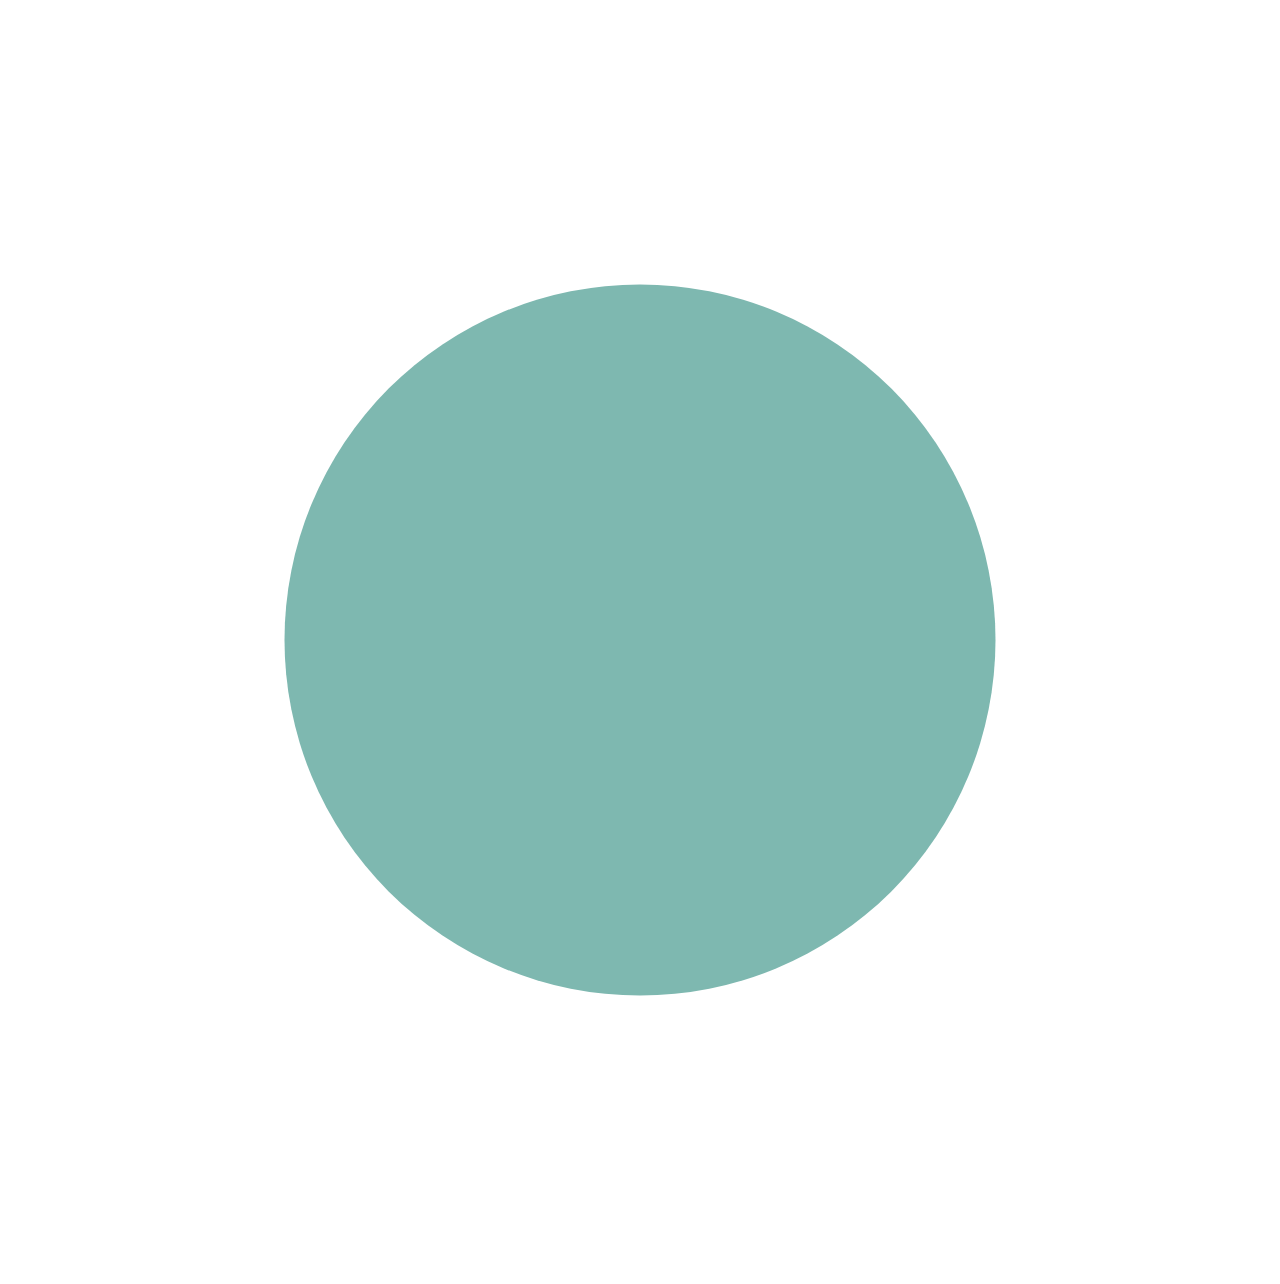
==== index.html @ 56f78a4d "Update title from 'arc studio' to 'Tessel'" ====
<!doctype html>
<html lang="en">
  <head>
    <meta charset="UTF-8" />
    <link rel="icon" type="image/svg+xml" href="./favicon.svg" />
    <meta name="viewport" content="width=device-width, initial-scale=1.0" />
    <title>Tessel — Architecture, Interior, Landscape, Planning</title>
    <link rel="preconnect" href="https://fonts.googleapis.com" />
    <link rel="preconnect" href="https://fonts.gstatic.com" crossorigin />
    <link
      href="https://fonts.googleapis.com/css2?family=Cormorant+Garamond:ital,wght@1,500;1,600&family=Montserrat:wght@400;500;600;700&family=PT+Sans+Narrow:wght@400;700&display=swap"
      rel="stylesheet"
    />
    <script type="module" crossorigin src="./assets/index-C9ArcSlice.js"></script>
    <link rel="stylesheet" crossorigin href="./assets/index-C9ArcSlice.css">
    <link rel="stylesheet" href="./assets/project-stack.css?v=interleave-560">
  </head>
  <body>
    <div id="root"></div>
    <div class="arc-cursor" hidden>
      <svg viewBox="0 0 32 32" aria-hidden="true" focusable="false">
        <circle cx="16" cy="16" r="9" fill="#7EB8B0" stroke="none"></circle>
      </svg>
    </div>
    <script>
      (function () {
        var fine = window.matchMedia("(hover: hover) and (pointer: fine)");
        if (!fine.matches) return;
        var el = document.querySelector(".arc-cursor");
        if (!el) return;
        document.documentElement.classList.add("has-custom-cursor");
        el.hidden = false;
        var tabSel = "nav a, nav button, .site-nav__link, .site-nav__dot, .site-header__links a, .site-header__links button, .site-header__meta-link, .site-header__about, [role='tab'], [role='tablist'] a, [role='tablist'] button";
        function isTab(node) {
          while (node && node !== document.body) {
            if (node.nodeType === 1 && node.matches(tabSel)) return true;
            node = node.parentElement;
          }
          return false;
        }
        window.addEventListener("pointermove", function (e) {
          var tab = isTab(e.target);
          el.classList.toggle("is-tab", tab);
          el.style.transform = "translate(" + e.clientX + "px, " + e.clientY + "px) scale(" + (tab ? "1.7" : "1") + ")";
        }, { passive: true });
        fine.addEventListener("change", function (e) {
          if (!e.matches) {
            document.documentElement.classList.remove("has-custom-cursor");
            el.hidden = true;
          }
        });
      })();
    </script>
  </body>
</html>
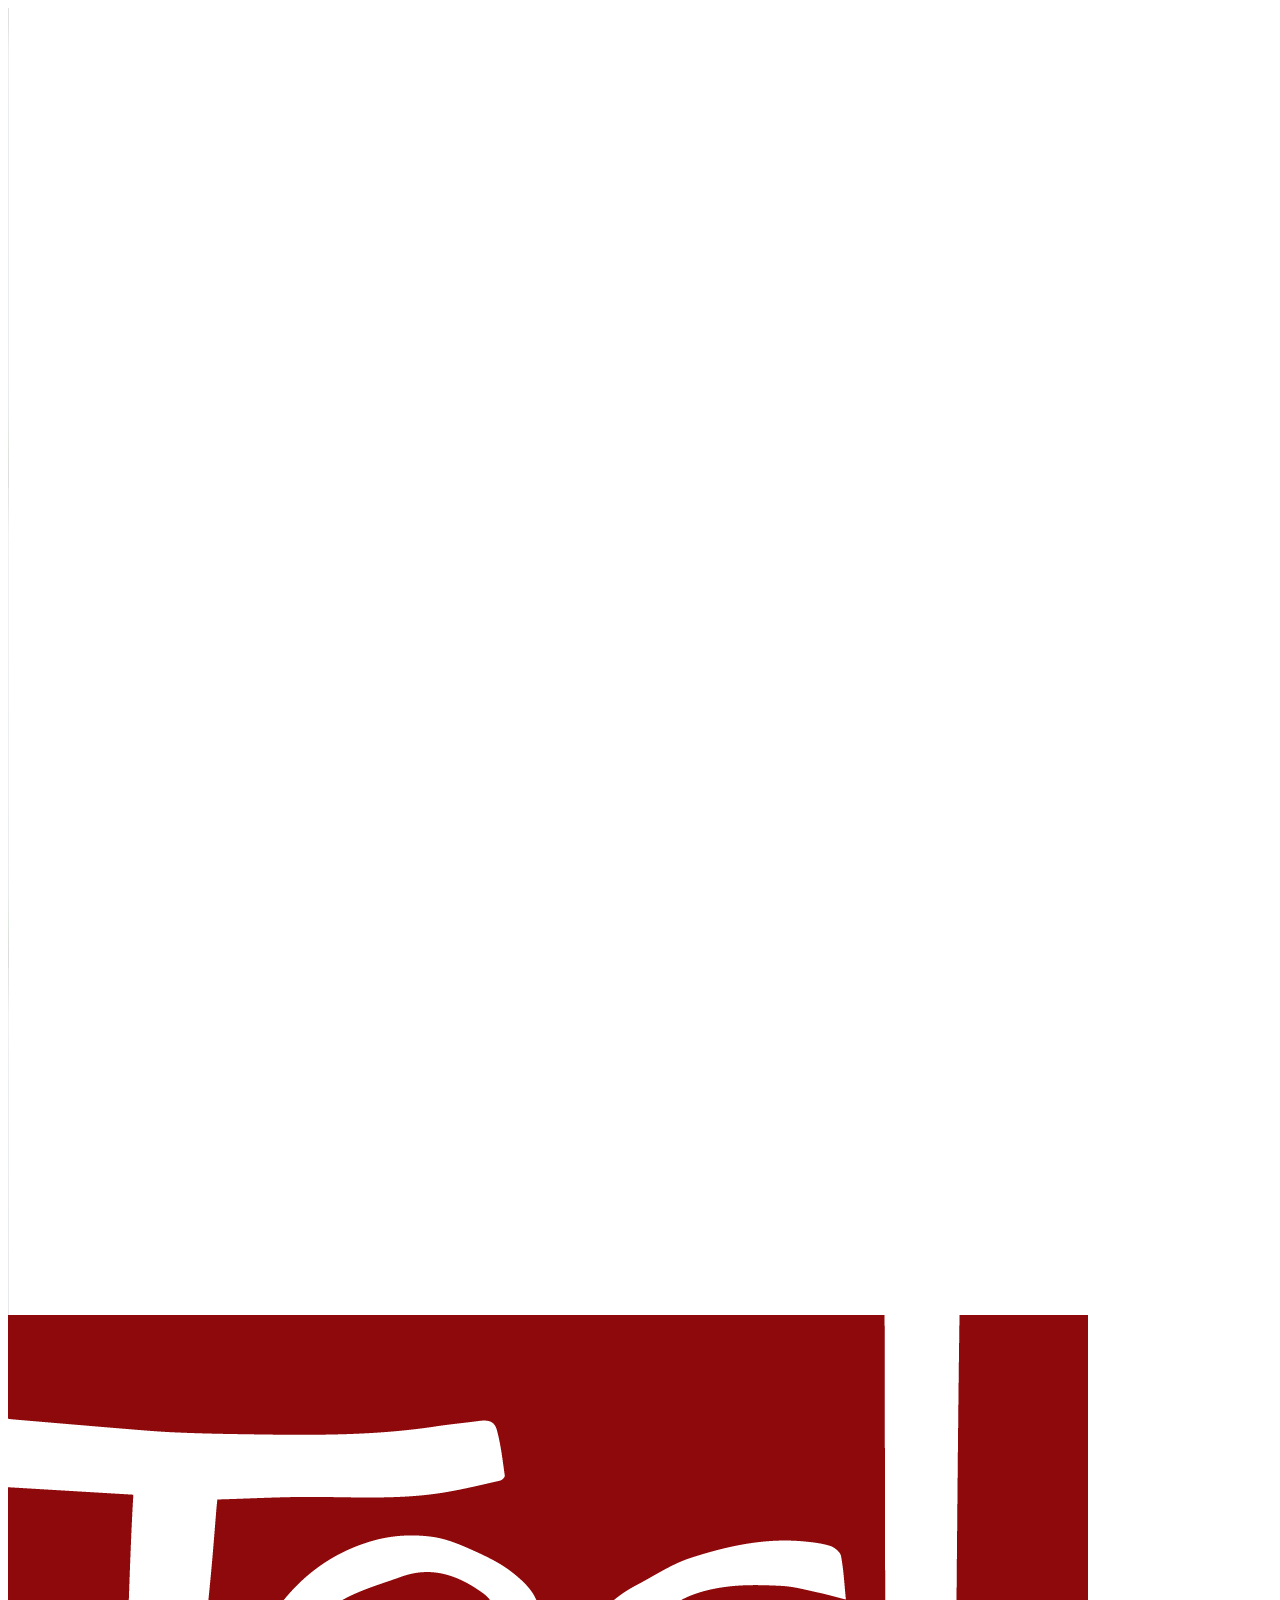
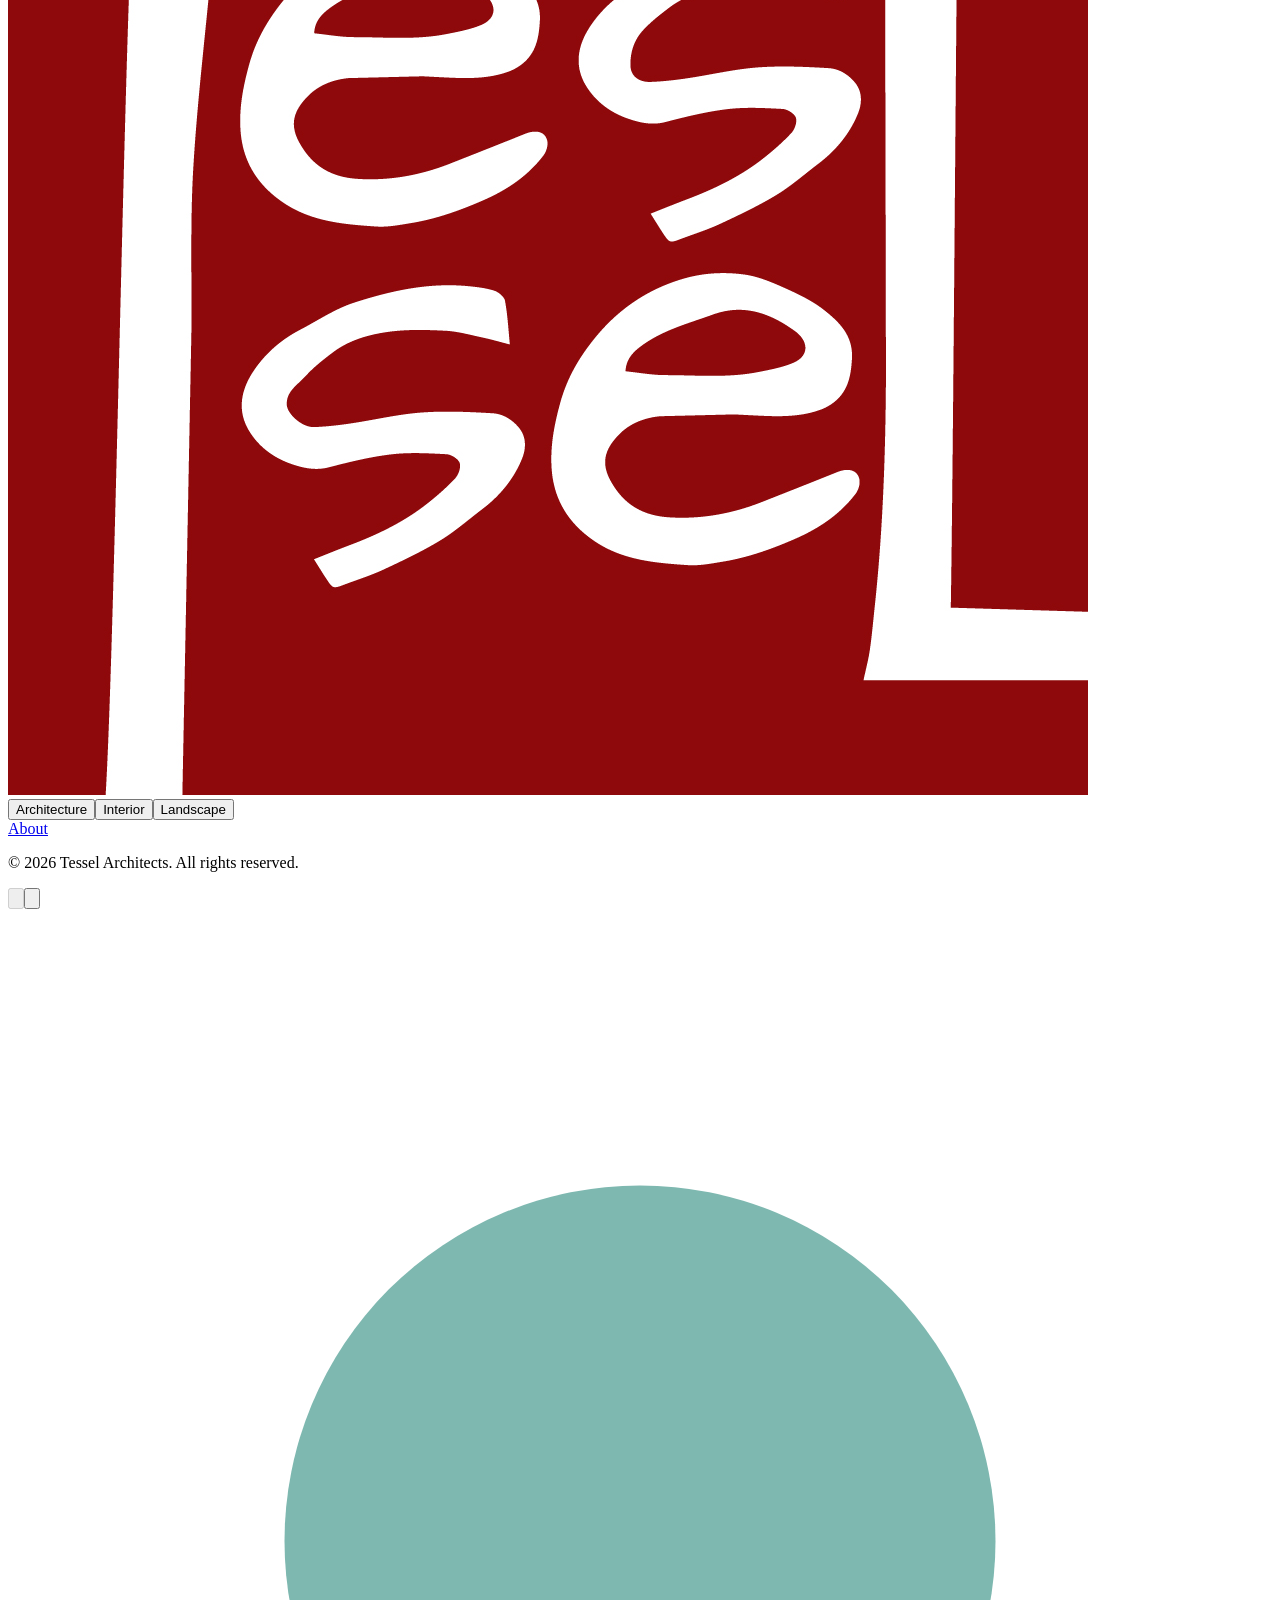
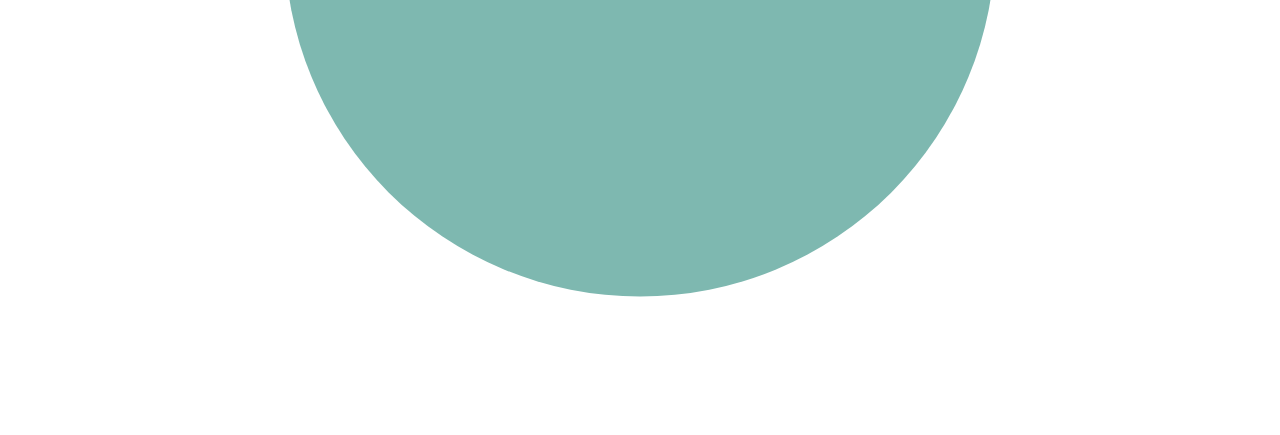
==== commit 60a9e54b: "Switch the site brand to Tessel Architects and use the new logo. Co-authored-by: Cursor <cursoragent" ====
--- a/index.html
+++ b/index.html
@@ -4,7 +4,7 @@
     <meta charset="UTF-8" />
     <link rel="icon" type="image/svg+xml" href="./favicon.svg" />
     <meta name="viewport" content="width=device-width, initial-scale=1.0" />
-    <title>Tessel — Architecture, Interior, Landscape, Planning</title>
+    <title>Tessel Architects</title>
     <link rel="preconnect" href="https://fonts.googleapis.com" />
     <link rel="preconnect" href="https://fonts.gstatic.com" crossorigin />
     <link
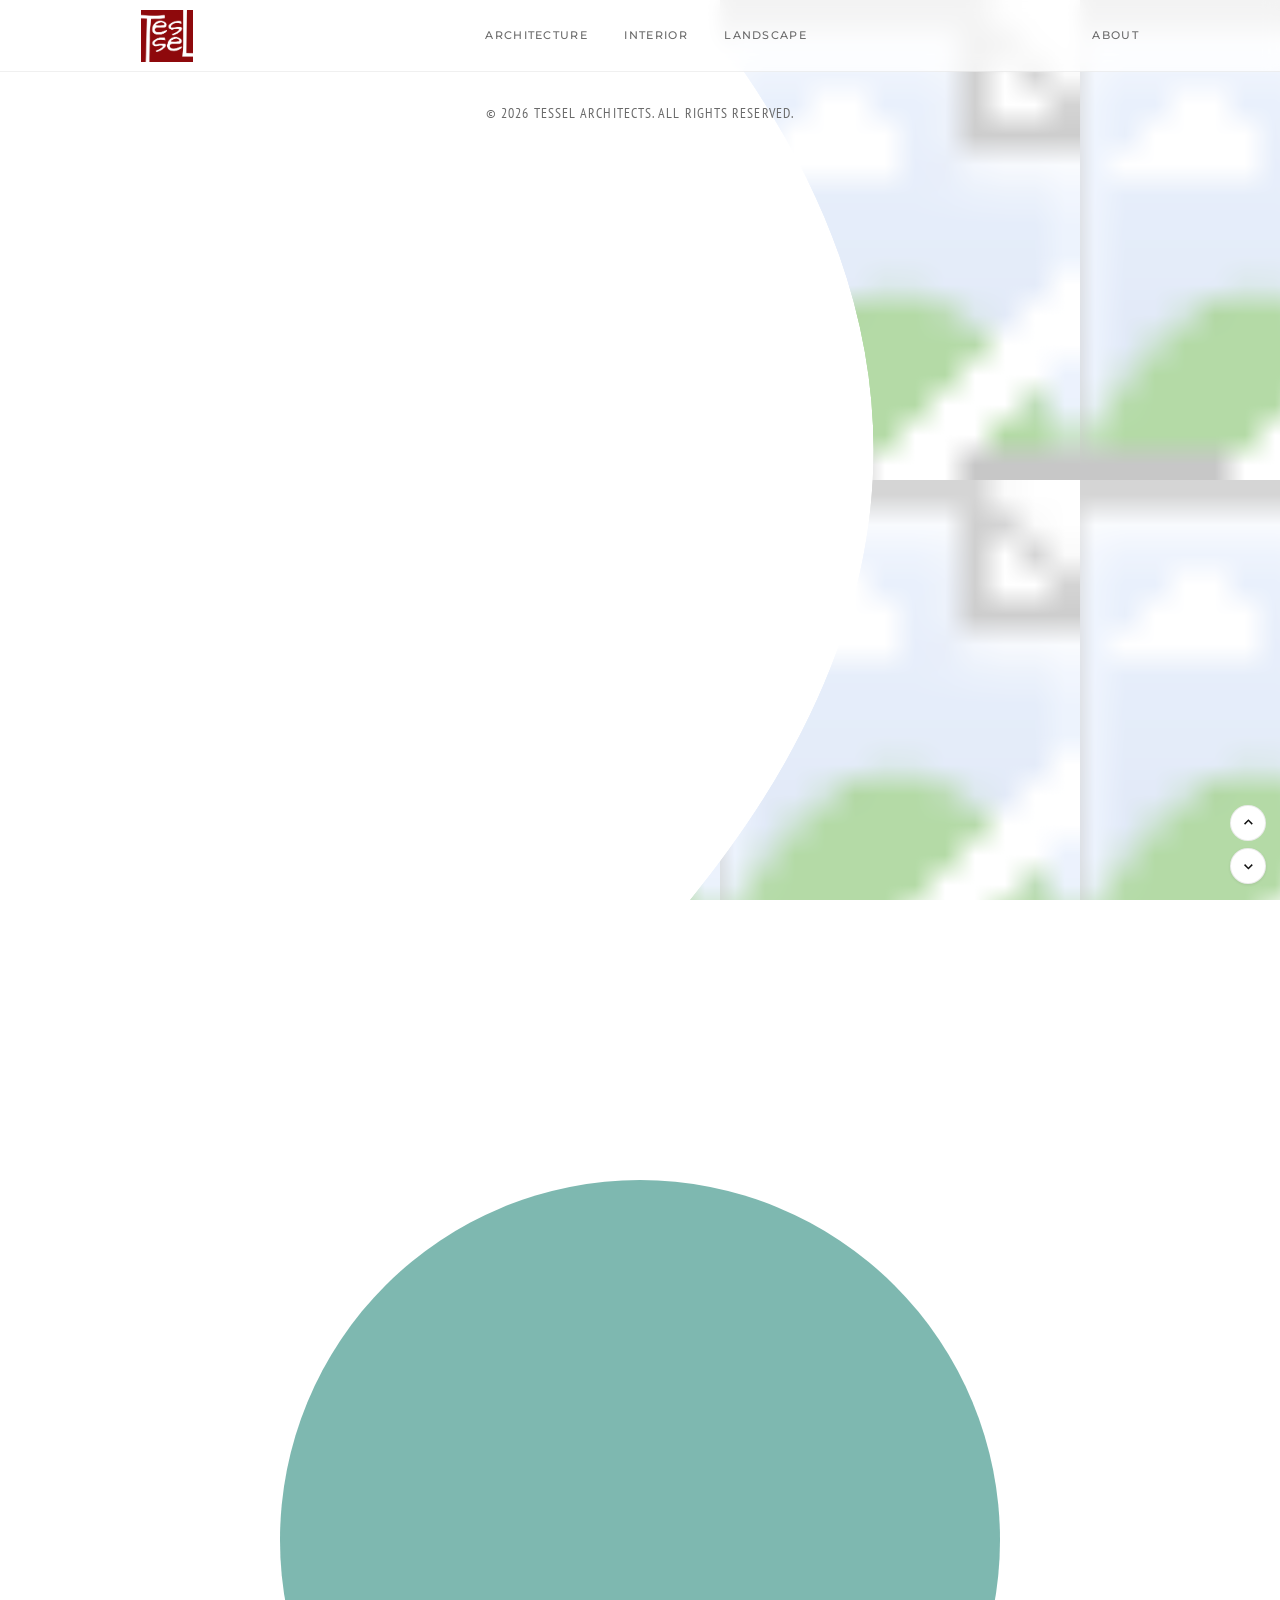
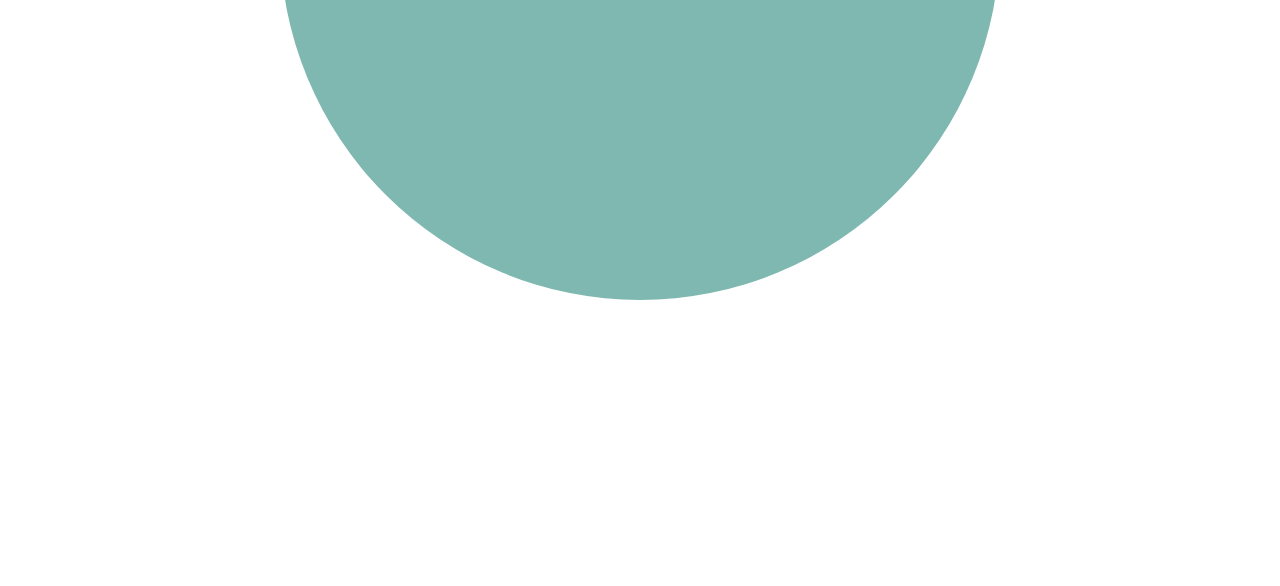
==== commit ed842dae: "Show the Tessel logo on the about page and bypass the cached site files. Co-authored-by: Cursor <cur" ====
--- a/index.html
+++ b/index.html
@@ -11,8 +11,8 @@
       href="https://fonts.googleapis.com/css2?family=Cormorant+Garamond:ital,wght@1,500;1,600&family=Montserrat:wght@400;500;600;700&family=PT+Sans+Narrow:wght@400;700&display=swap"
       rel="stylesheet"
     />
-    <script type="module" crossorigin src="./assets/index-C9ArcSlice.js"></script>
-    <link rel="stylesheet" crossorigin href="./assets/index-C9ArcSlice.css">
+    <script type="module" crossorigin src="./assets/index-C9ArcSlice.js?v=tessel-2"></script>
+    <link rel="stylesheet" crossorigin href="./assets/index-C9ArcSlice.css?v=tessel-2">
     <link rel="stylesheet" href="./assets/project-stack.css?v=interleave-560">
   </head>
   <body>
--- a/assets/index-C9ArcSlice.css
+++ b/assets/index-C9ArcSlice.css
@@ -0,0 +1 @@
+:root{--color-bg:#fafaf8;--color-surface:#fff;--color-ink:#121212;--color-muted:#6a6a6a;--color-line:#dddede;--color-accent:#1f3d32;--font-heading:"Montserrat", sans-serif;--font-body:"PT Sans Narrow", sans-serif;--header-h:72px;--ease-out:cubic-bezier(.22, 1, .36, 1);--page-pad:clamp(1.25rem, 4vw, 3.5rem);--layout-max:1100px;--image-w:340px;--image-h:255px;--image-radius:6px}*,:before,:after{box-sizing:border-box}html{scroll-behavior:smooth}body{min-height:100vh;color:var(--color-ink);font-family:var(--font-body);-webkit-font-smoothing:antialiased;-moz-osx-font-smoothing:grayscale;background-color:#fff;background-image:none;margin:0;font-size:1.05rem;line-height:1.45}#root{min-height:100vh}img{max-width:100%;display:block}a{color:inherit;text-decoration:none}button{font:inherit;color:inherit;cursor:pointer;background:0 0;border:none;padding:0}h1,h2,h3,h4{font-family:var(--font-heading);margin:0;font-weight:600}.visually-hidden{clip:rect(0, 0, 0, 0);white-space:nowrap;border:0;width:1px;height:1px;margin:-1px;padding:0;position:absolute;overflow:hidden}::selection{background:var(--color-accent);color:#fff}.site-header{z-index:40;height:var(--header-h);-webkit-backdrop-filter:blur(8px);backdrop-filter:blur(8px);background:#ffffffb8;border-bottom:1px solid #0000000f;position:sticky;top:0}.site-header__inner{height:100%;padding:0 var(--page-pad);max-width:var(--layout-max);justify-content:center;align-items:center;margin:0 auto;display:flex;position:relative}.site-brand{left:var(--page-pad);z-index:1;align-items:center;display:inline-flex;position:absolute}.site-brand__logo{object-fit:contain;width:auto;height:clamp(40px,5.5vw,52px);display:block}.site-nav{width:100%;max-width:calc(var(--image-w) + 10rem);flex-wrap:wrap;justify-content:center;align-items:center;gap:.35rem 1.5rem;display:flex}.site-nav__link,.site-header__about{font-family:var(--font-heading);letter-spacing:.12em;text-transform:uppercase;color:var(--color-muted);cursor:pointer;background:0 0;border:none;align-items:center;gap:.4rem;padding:0;font-size:.68rem;font-weight:500;transition:color .25s;display:inline-flex;position:relative}.site-nav__link:hover,.site-header__meta-link:hover,.site-nav__link.is-active,.site-header__meta-link.is-active{color:var(--color-ink)}.site-nav__dot{background:0 0;border-radius:1px;width:6px;height:6px;transition:background .25s}.site-nav__link.is-active .site-nav__dot{background:var(--color-ink)}.site-header__links{right:var(--page-pad);z-index:1;align-items:center;gap:1.1rem;display:flex;position:absolute}.site-header__meta-link{font-family:var(--font-heading);letter-spacing:.12em;text-transform:uppercase;color:var(--color-muted);font-size:.68rem;font-weight:500;transition:color .25s}@media (width<=720px){.site-header{height:auto;min-height:var(--header-h)}.site-header__inner{flex-direction:column;align-items:flex-start;gap:.75rem;padding-top:1rem;padding-bottom:.85rem}.site-brand{position:static}.site-header__links{top:1.35rem;right:var(--page-pad);position:absolute}.site-nav{-webkit-overflow-scrolling:touch;scrollbar-width:none;justify-content:center;align-self:center;gap:.5rem 1rem;max-width:none;overflow-x:auto}.site-nav::-webkit-scrollbar{display:none}.site-nav__link{white-space:nowrap}}.intro-splash{--grid-size:26px;z-index:100;color:var(--color-ink);transition:opacity .75s var(--ease-out), visibility .75s;background-color:#fff;background-image:none;place-items:center;display:grid;position:fixed;inset:0;overflow:hidden}.intro-splash--exit{opacity:0;visibility:hidden;pointer-events:none}.intro-splash__canvas{z-index:1;pointer-events:none;width:100%;height:100%;position:absolute;inset:0}.intro-splash__arc-path{stroke-dasharray:980;stroke-dashoffset:980px;animation:arc-draw 1.35s var(--ease-out) forwards}.intro-splash__brand{z-index:2;flex-direction:column;align-items:center;display:flex;position:relative}.intro-splash__logo{object-fit:contain;opacity:0;width:clamp(160px,28vw,260px);height:auto;transform:translate(8px)scale(.96)}.intro-splash--logo .intro-splash__logo,.intro-splash--exit .intro-splash__logo{animation:logo-in .7s var(--ease-out) forwards}@keyframes arc-draw{to{stroke-dashoffset:0}}@keyframes logo-in{to{opacity:1;transform:translate(0)scale(1)}}@media (prefers-reduced-motion:reduce){.intro-splash{display:none}}.scroll-arc{z-index:0;pointer-events:none;width:100%;position:absolute;top:0;left:0;overflow:hidden}.scroll-arc__canvas{width:100%;height:100%;display:block}.scroll-arrows{right:max(.85rem, env(safe-area-inset-right,0px));bottom:max(1rem, env(safe-area-inset-bottom,0px));z-index:50;pointer-events:none;flex-direction:column;gap:.45rem;display:flex;position:fixed}.scroll-arrows__btn{pointer-events:auto;width:2.25rem;height:2.25rem;color:var(--color-ink);transition:opacity .2s ease, transform .2s var(--ease-out), box-shadow .2s ease;background:#fff;border:1px solid #00000014;border-radius:50%;justify-content:center;align-items:center;display:inline-flex;box-shadow:0 1px 3px #00000014}.scroll-arrows__btn:hover:not(:disabled){transform:translateY(-1px);box-shadow:0 2px 6px #0000001f}.scroll-arrows__btn:active:not(:disabled){transform:translateY(0)}.scroll-arrows__btn:focus-visible{outline:2px solid var(--color-accent);outline-offset:3px}.scroll-arrows__btn:disabled{opacity:.28;cursor:default;box-shadow:none}.scroll-arrows__icon{width:1.05rem;height:1.05rem;display:block}@media (width<=720px){.scroll-arrows{right:max(.65rem, env(safe-area-inset-right,0px));bottom:max(.85rem, env(safe-area-inset-bottom,0px))}.scroll-arrows__btn{width:2.1rem;height:2.1rem}}@media (prefers-reduced-motion:reduce){.scroll-arrows__btn{transition:none}.scroll-arrows__btn:hover:not(:disabled),.scroll-arrows__btn:active:not(:disabled){transform:none}}.site-footer{z-index:1;padding:2rem var(--page-pad) 2.5rem;text-align:center;position:relative}.site-footer__copy{font-family:var(--font-body);letter-spacing:.08em;text-transform:uppercase;color:var(--color-muted);margin:0;font-size:.85rem}.about-page{max-width:var(--layout-max);padding:clamp(2.5rem, 8vw, 5rem) var(--page-pad) clamp(4rem, 10vw, 7rem);text-align:center;background:0 0;margin:0 auto}.about-page__logo{width:min(220px,46vw);height:auto;margin:0 auto 1.75rem;display:block}.about-page__eyebrow{font-family:var(--font-body);letter-spacing:.12em;text-transform:uppercase;color:var(--color-muted);margin:0 0 .5rem;font-size:.85rem}.about-page__title{letter-spacing:-.02em;margin:0 0 clamp(1.5rem,4vw,2.25rem);font-size:clamp(1.75rem,4vw,2.5rem);font-weight:600}.about-page__body{flex-direction:column;gap:1.15rem;max-width:34rem;margin:0 auto;display:flex}.about-page__body p{font-family:var(--font-body);letter-spacing:.02em;color:var(--color-ink);margin:0;font-size:clamp(1.05rem,2vw,1.2rem);line-height:1.55}.socials-list{flex-direction:column;align-items:center;gap:1rem;margin:0;padding:0;list-style:none;display:flex}.socials-list--icons{flex-direction:row;justify-content:center;gap:1.5rem}.socials-list__icon-link{width:3rem;height:3rem;color:var(--color-ink);place-items:center;transition:color .2s,transform .2s;display:grid}.socials-list__icon-link svg{width:1.65rem;height:1.65rem}.socials-list__icon-link:hover{color:var(--color-muted);transform:translateY(-2px)}.socials-list__link{font-family:var(--font-heading);letter-spacing:.1em;text-transform:uppercase;color:var(--color-ink);font-size:clamp(1.05rem,2.2vw,1.25rem);font-weight:500;transition:color .2s}.socials-list__link:hover{color:var(--color-muted)}.project-row{z-index:0;opacity:0;color:inherit;cursor:pointer;transition:opacity .7s var(--ease-out), transform .7s var(--ease-out);transition-delay:var(--reveal-delay,0s);justify-content:center;padding:0;text-decoration:none;display:flex;position:relative;transform:translateY(24px)}.project-row:focus-visible{outline:2px solid var(--color-accent);outline-offset:4px}.project-row.is-visible{opacity:1;transform:translateY(0)}.project-row__media-wrap{transform-origin:50%;will-change:transform;transition:transform .5s var(--ease-out), opacity .45s var(--ease-out);justify-content:center;display:flex}.project-row__media{width:var(--image-w);height:var(--image-h);border-radius:var(--image-radius);background:#ececec;flex-shrink:0;position:relative;overflow:hidden}.project-row__media img{object-position:var(--img-position,center center);width:100%;height:100%;transform:scale(var(--img-zoom,1));transition:transform .9s var(--ease-out)}.project-row__media--cover img{object-fit:cover}.project-row__media--contain img{object-fit:contain;background:#f3f3f3}.project-row__meta{z-index:1;text-align:left;transition:opacity .45s var(--ease-out), transform .45s var(--ease-out);transform-origin:0 100%;background:linear-gradient(#0000 0%,#0c0c0c38 45%,#0c0c0c8c 100%);padding:1.35rem .9rem .85rem;position:absolute;bottom:0;left:0;right:0}.project-row__title{letter-spacing:-.01em;color:#fff;margin:0 0 .25rem;font-size:clamp(1rem,1.6vw,1.15rem);font-weight:600;line-height:1.25}.project-row__subtitle{font-family:var(--font-body);letter-spacing:.08em;text-transform:uppercase;color:#ffffffd1;margin:0;font-size:.85rem}.project-row:hover .project-row__media--cover img{transform:scale(calc(var(--img-zoom,1) * 1.04))}.project-list.has-spotlight .project-row.is-dimmed{z-index:1}.project-list.has-spotlight .project-row.is-dimmed .project-row__media-wrap{opacity:.78;transform:scale(.9)}.project-list.has-spotlight .project-row.is-dimmed .project-row__meta{opacity:.85}.project-list.has-spotlight .project-row.is-spotlight{z-index:3}.project-list.has-spotlight .project-row.is-spotlight .project-row__media-wrap{opacity:1;transform:scale(1.14)}@media (width<=720px){.project-row__media{width:min(var(--image-w), 100%);aspect-ratio:4/3;height:auto}.project-list.has-spotlight .project-row.is-spotlight .project-row__media-wrap{transform:scale(1.08)}.project-list.has-spotlight .project-row.is-dimmed .project-row__media-wrap{transform:scale(.94)}}@media (prefers-reduced-motion:reduce){.project-row__media-wrap,.project-row__meta{transition:none}.project-list.has-spotlight .project-row.is-dimmed .project-row__media-wrap,.project-list.has-spotlight .project-row.is-spotlight .project-row__media-wrap{opacity:1;transform:none}}.project-list{--project-gap:clamp(2.75rem, 5.5vw, 4rem);max-width:var(--layout-max);padding:clamp(2.5rem, 6vw, 4rem) var(--page-pad) clamp(4rem, 10vw, 7rem);gap:var(--project-gap);flex-direction:column;margin:0 auto;display:flex}.project-list.has-spotlight{--project-gap:clamp(3.25rem, 6.5vw, 4.75rem)}.project-section{scroll-margin-top:calc(var(--header-h) + .75rem);animation:list-in .55s var(--ease-out) both;padding:0}.project-section__stack{gap:var(--project-gap);flex-direction:column;display:flex;overflow:visible}.project-list__empty{text-align:center;font-family:var(--font-body);letter-spacing:.08em;text-transform:uppercase;color:var(--color-muted);margin:1.5rem 0 2.5rem;font-size:1.05rem}@keyframes list-in{0%{opacity:0;transform:translateY(12px)}to{opacity:1;transform:translateY(0)}}.image-carousel{width:min(100%,920px);margin:0 auto;position:relative}.image-carousel__viewport{border-radius:var(--image-radius);aspect-ratio:16/10;background:#ececec;overflow:hidden}.image-carousel__track{will-change:transform;height:100%;transition:transform .95s cubic-bezier(.33,1,.32,1);display:flex}.image-carousel__slide{flex:0 0 100%;width:100%;height:100%;overflow:hidden}.image-carousel__slide img{-webkit-user-select:none;user-select:none;width:100%;height:100%;display:block}.image-carousel__slide--cover img{object-fit:cover}.image-carousel__slide--contain img{object-fit:contain;background:#f3f3f3}.image-carousel__nav{z-index:2;width:2.25rem;height:2.25rem;color:var(--color-ink);cursor:pointer;background:#ffffffeb;border:1px solid #00000014;border-radius:50%;place-items:center;font-size:1.35rem;line-height:1;transition:background .2s,transform .2s;display:grid;position:absolute;top:50%;transform:translateY(-50%);box-shadow:0 4px 14px #00000014}.image-carousel__nav:hover{background:#fff}.image-carousel__nav:focus-visible{outline:2px solid var(--color-accent);outline-offset:2px}.image-carousel__nav--prev{left:.65rem}.image-carousel__nav--next{right:.65rem}.image-carousel__dots{justify-content:center;gap:.4rem;margin-top:.9rem;display:flex}.image-carousel__dot{cursor:pointer;background:#00000038;border:none;border-radius:50%;width:7px;height:7px;padding:0;transition:background .2s,transform .2s}.image-carousel__dot.is-active{background:var(--color-ink);transform:scale(1.15)}.image-carousel__dot:focus-visible{outline:2px solid var(--color-accent);outline-offset:2px}@media (prefers-reduced-motion:reduce){.image-carousel__track{transition:none}}.project-page{max-width:var(--layout-max);padding:clamp(1.5rem, 4vw, 2.5rem) var(--page-pad) clamp(4rem, 10vw, 7rem);background:0 0;margin:0 auto}.project-page__back{font-family:var(--font-body);letter-spacing:.06em;text-transform:uppercase;color:var(--color-muted);margin-bottom:1.75rem;font-size:.95rem;transition:color .2s;display:inline-block}.project-page__back:hover{color:var(--color-ink)}.project-page__category{font-family:var(--font-body);letter-spacing:.12em;text-transform:uppercase;color:var(--color-muted);text-align:center;margin:0 0 .5rem;font-size:.85rem}.project-page__title{letter-spacing:-.02em;text-align:center;margin:0 0 .35rem;font-size:clamp(1.75rem,4vw,2.5rem);font-weight:600}.project-page__subtitle{font-family:var(--font-body);letter-spacing:.08em;text-transform:uppercase;color:var(--color-muted);text-align:center;margin:0 0 clamp(1.5rem,4vw,2.5rem);font-size:1rem}.project-page__lede{max-width:40rem;font-family:var(--font-body);letter-spacing:.02em;color:var(--color-ink);text-align:center;margin:0 auto clamp(1.5rem,4vw,2.5rem);font-size:clamp(1.05rem,2vw,1.2rem);line-height:1.5}.project-page__body{flex-direction:column;gap:clamp(2rem,5vw,2.75rem);max-width:42rem;margin:clamp(2.5rem,6vw,3.75rem) auto 0;display:flex}.project-page__section-title{font-family:var(--font-body);letter-spacing:.14em;text-transform:uppercase;color:var(--color-muted);margin:0 0 .85rem;font-size:.8rem;font-weight:500}.project-page__prose{font-family:var(--font-body);letter-spacing:.015em;color:var(--color-ink);margin:0;font-size:clamp(1.02rem,1.8vw,1.12rem);line-height:1.65}.project-page__prose+.project-page__prose{margin-top:1rem}.project-page__facts{grid-template-columns:repeat(2,minmax(0,1fr));gap:1rem 1.5rem;margin:0;display:grid}.project-page__facts dt{font-family:var(--font-body);letter-spacing:.12em;text-transform:uppercase;color:var(--color-muted);margin:0 0 .2rem;font-size:.75rem}.project-page__facts dd{font-family:var(--font-heading);letter-spacing:.01em;margin:0;font-size:1rem;font-weight:500}.project-page__highlights{flex-direction:column;gap:.9rem;margin:0;padding:0;list-style:none;display:flex}.project-page__highlights li{font-family:var(--font-body);letter-spacing:.015em;padding-left:1.1rem;font-size:clamp(1.02rem,1.8vw,1.12rem);line-height:1.55;position:relative}.project-page__highlights li:before{content:"";background:var(--color-ink);border-radius:1px;width:5px;height:5px;position:absolute;top:.55em;left:0}.project-page__media{border-radius:var(--image-radius);aspect-ratio:16/10;background:#ececec;width:min(100%,920px);margin:0 auto;overflow:hidden}.project-page__media img{object-position:var(--img-position,center center);width:100%;height:100%;transform:scale(var(--img-zoom,1))}.project-page__media--cover img{object-fit:cover}.project-page__media--contain img{object-fit:contain;background:#f3f3f3}.project-page__variants-row{grid-template-columns:repeat(4,1fr);align-items:stretch;gap:clamp(.65rem,1.8vw,1.1rem);display:grid}.project-page__variant-card{border-radius:var(--image-radius);color:inherit;transition:transform .35s var(--ease-out);background:#ececec;text-decoration:none;display:block;position:relative;overflow:hidden}.project-page__variant-card:hover{transform:translateY(-3px)}.project-page__variant-card:focus-visible{outline:2px solid var(--color-accent);outline-offset:3px}.project-page__variant-media{aspect-ratio:4/5;overflow:hidden}.project-page__variant-media img{object-fit:cover;width:100%;height:100%;transition:transform .7s var(--ease-out)}.project-page__variant-card:hover .project-page__variant-media img{transform:scale(1.04)}.project-page__variant-meta{background:linear-gradient(#0000 0%,#0c0c0c2e 40%,#0c0c0c8c 100%);padding:1.25rem .75rem .75rem;position:absolute;bottom:0;left:0;right:0}.project-page__variant-label{font-family:var(--font-heading);letter-spacing:.04em;color:#fff;font-size:clamp(.78rem,1.4vw,.92rem);font-weight:600}@media (width<=900px){.project-page__variants-row{grid-template-columns:repeat(2,1fr)}}@media (width<=720px){.project-page__facts{grid-template-columns:1fr}.project-page__variants-row{grid-template-columns:1fr;gap:1rem}.project-page__variant-media{aspect-ratio:16/10}}.app{min-height:100vh;position:relative}.app.is-intro{height:100vh;overflow:hidden}.app__content{z-index:1;opacity:0;transition:opacity .7s var(--ease-out) 50ms, transform .7s var(--ease-out) 50ms;background:0 0;position:relative;transform:translateY(12px)}.app.is-ready .app__content{opacity:1;transform:translateY(0)}@media (prefers-reduced-motion:reduce){.app.is-intro{height:auto;overflow:visible}.app__content{opacity:1;transition:none;transform:none}}
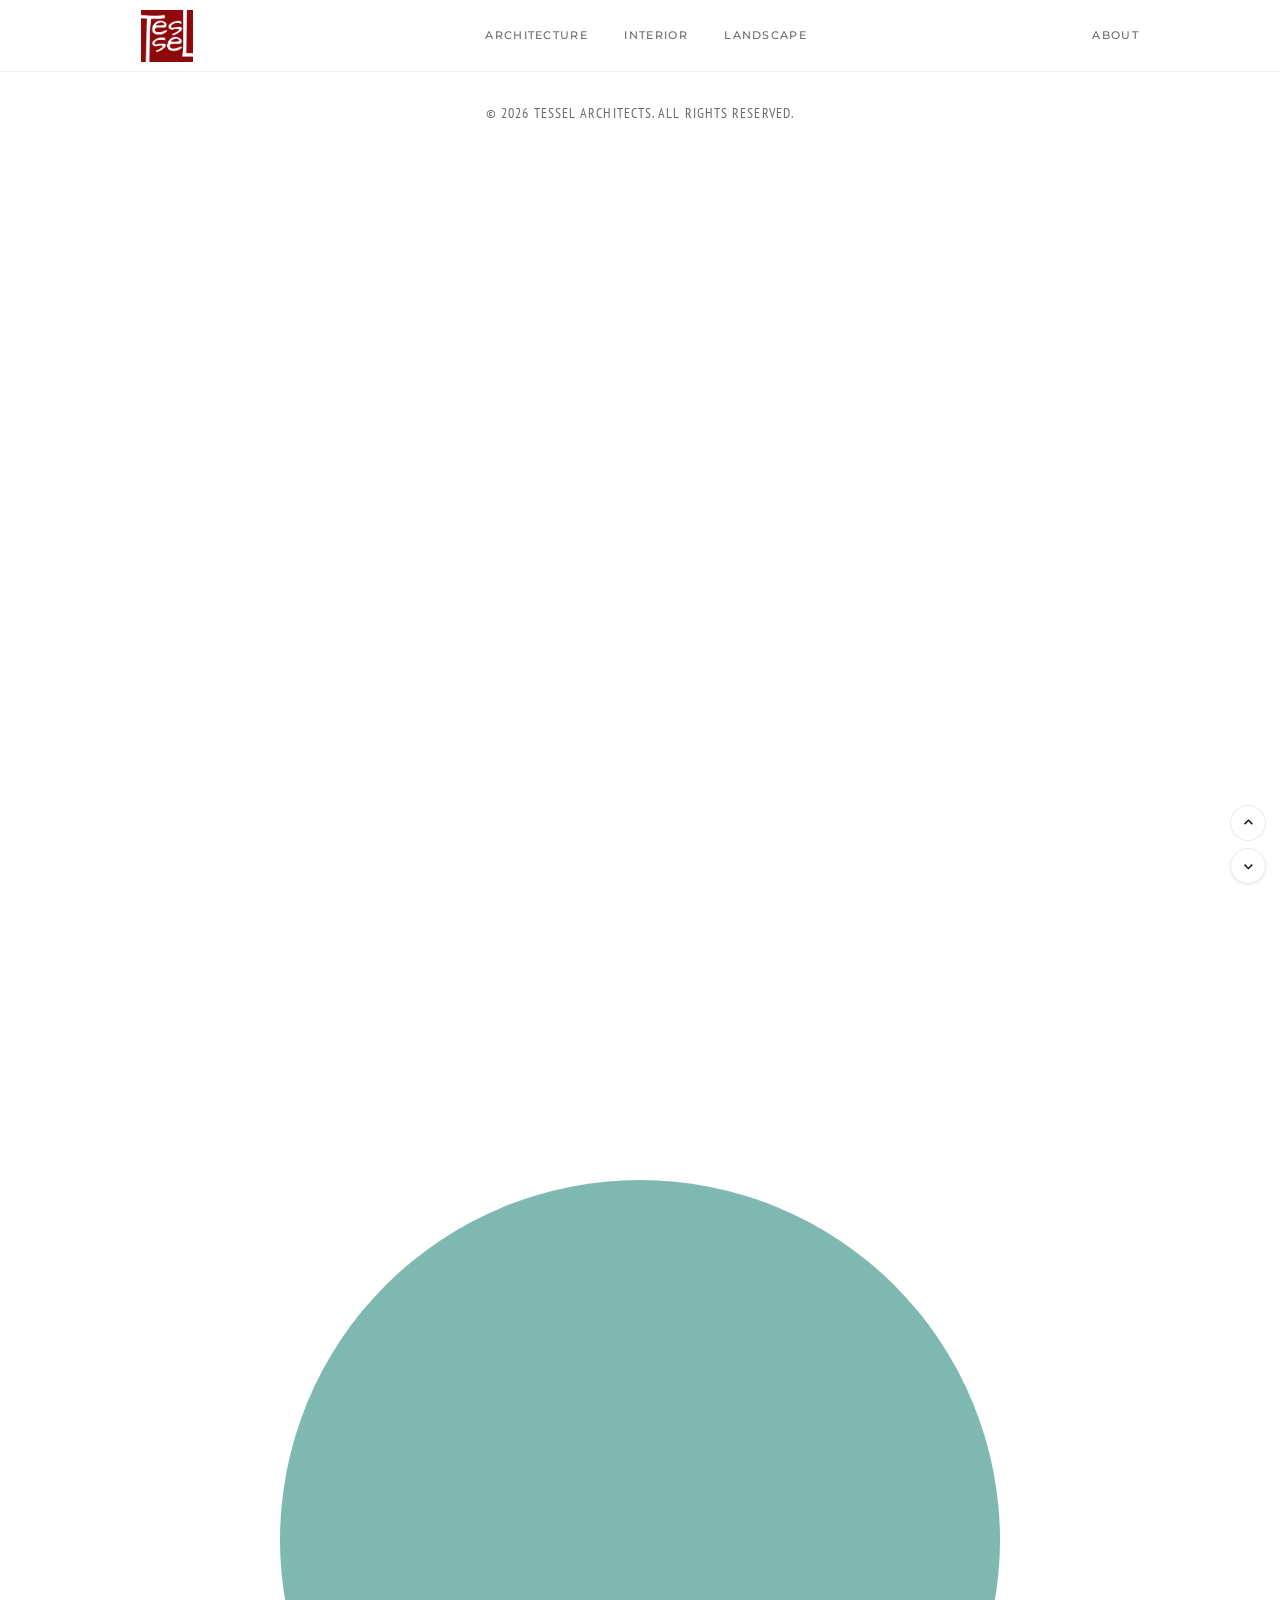
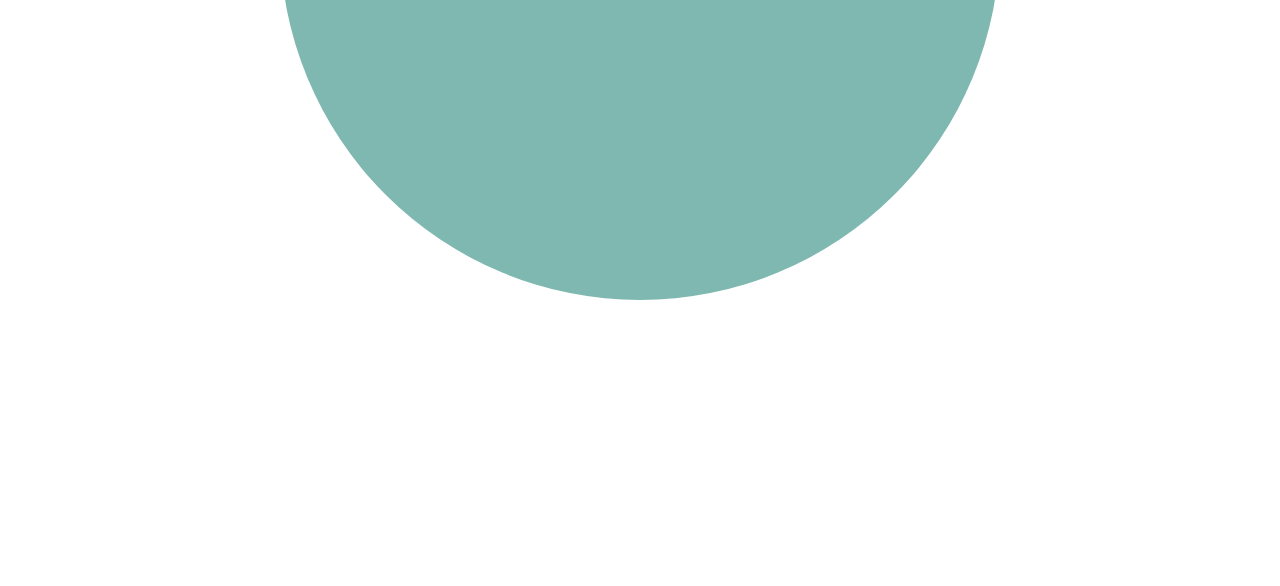
==== commit 15020acd: "Use a plain white background and remove the large logo from the about page. Co-authored-by: Cursor <" ====
--- a/index.html
+++ b/index.html
@@ -11,8 +11,8 @@
       href="https://fonts.googleapis.com/css2?family=Cormorant+Garamond:ital,wght@1,500;1,600&family=Montserrat:wght@400;500;600;700&family=PT+Sans+Narrow:wght@400;700&display=swap"
       rel="stylesheet"
     />
-    <script type="module" crossorigin src="./assets/index-C9ArcSlice.js?v=tessel-2"></script>
-    <link rel="stylesheet" crossorigin href="./assets/index-C9ArcSlice.css?v=tessel-2">
+    <script type="module" crossorigin src="./assets/index-C9ArcSlice.js?v=tessel-5"></script>
+    <link rel="stylesheet" crossorigin href="./assets/index-C9ArcSlice.css?v=tessel-5">
     <link rel="stylesheet" href="./assets/project-stack.css?v=interleave-560">
   </head>
   <body>
--- a/assets/index-C9ArcSlice.css
+++ b/assets/index-C9ArcSlice.css
@@ -1 +1 @@
-:root{--color-bg:#fafaf8;--color-surface:#fff;--color-ink:#121212;--color-muted:#6a6a6a;--color-line:#dddede;--color-accent:#1f3d32;--font-heading:"Montserrat", sans-serif;--font-body:"PT Sans Narrow", sans-serif;--header-h:72px;--ease-out:cubic-bezier(.22, 1, .36, 1);--page-pad:clamp(1.25rem, 4vw, 3.5rem);--layout-max:1100px;--image-w:340px;--image-h:255px;--image-radius:6px}*,:before,:after{box-sizing:border-box}html{scroll-behavior:smooth}body{min-height:100vh;color:var(--color-ink);font-family:var(--font-body);-webkit-font-smoothing:antialiased;-moz-osx-font-smoothing:grayscale;background-color:#fff;background-image:none;margin:0;font-size:1.05rem;line-height:1.45}#root{min-height:100vh}img{max-width:100%;display:block}a{color:inherit;text-decoration:none}button{font:inherit;color:inherit;cursor:pointer;background:0 0;border:none;padding:0}h1,h2,h3,h4{font-family:var(--font-heading);margin:0;font-weight:600}.visually-hidden{clip:rect(0, 0, 0, 0);white-space:nowrap;border:0;width:1px;height:1px;margin:-1px;padding:0;position:absolute;overflow:hidden}::selection{background:var(--color-accent);color:#fff}.site-header{z-index:40;height:var(--header-h);-webkit-backdrop-filter:blur(8px);backdrop-filter:blur(8px);background:#ffffffb8;border-bottom:1px solid #0000000f;position:sticky;top:0}.site-header__inner{height:100%;padding:0 var(--page-pad);max-width:var(--layout-max);justify-content:center;align-items:center;margin:0 auto;display:flex;position:relative}.site-brand{left:var(--page-pad);z-index:1;align-items:center;display:inline-flex;position:absolute}.site-brand__logo{object-fit:contain;width:auto;height:clamp(40px,5.5vw,52px);display:block}.site-nav{width:100%;max-width:calc(var(--image-w) + 10rem);flex-wrap:wrap;justify-content:center;align-items:center;gap:.35rem 1.5rem;display:flex}.site-nav__link,.site-header__about{font-family:var(--font-heading);letter-spacing:.12em;text-transform:uppercase;color:var(--color-muted);cursor:pointer;background:0 0;border:none;align-items:center;gap:.4rem;padding:0;font-size:.68rem;font-weight:500;transition:color .25s;display:inline-flex;position:relative}.site-nav__link:hover,.site-header__meta-link:hover,.site-nav__link.is-active,.site-header__meta-link.is-active{color:var(--color-ink)}.site-nav__dot{background:0 0;border-radius:1px;width:6px;height:6px;transition:background .25s}.site-nav__link.is-active .site-nav__dot{background:var(--color-ink)}.site-header__links{right:var(--page-pad);z-index:1;align-items:center;gap:1.1rem;display:flex;position:absolute}.site-header__meta-link{font-family:var(--font-heading);letter-spacing:.12em;text-transform:uppercase;color:var(--color-muted);font-size:.68rem;font-weight:500;transition:color .25s}@media (width<=720px){.site-header{height:auto;min-height:var(--header-h)}.site-header__inner{flex-direction:column;align-items:flex-start;gap:.75rem;padding-top:1rem;padding-bottom:.85rem}.site-brand{position:static}.site-header__links{top:1.35rem;right:var(--page-pad);position:absolute}.site-nav{-webkit-overflow-scrolling:touch;scrollbar-width:none;justify-content:center;align-self:center;gap:.5rem 1rem;max-width:none;overflow-x:auto}.site-nav::-webkit-scrollbar{display:none}.site-nav__link{white-space:nowrap}}.intro-splash{--grid-size:26px;z-index:100;color:var(--color-ink);transition:opacity .75s var(--ease-out), visibility .75s;background-color:#fff;background-image:none;place-items:center;display:grid;position:fixed;inset:0;overflow:hidden}.intro-splash--exit{opacity:0;visibility:hidden;pointer-events:none}.intro-splash__canvas{z-index:1;pointer-events:none;width:100%;height:100%;position:absolute;inset:0}.intro-splash__arc-path{stroke-dasharray:980;stroke-dashoffset:980px;animation:arc-draw 1.35s var(--ease-out) forwards}.intro-splash__brand{z-index:2;flex-direction:column;align-items:center;display:flex;position:relative}.intro-splash__logo{object-fit:contain;opacity:0;width:clamp(160px,28vw,260px);height:auto;transform:translate(8px)scale(.96)}.intro-splash--logo .intro-splash__logo,.intro-splash--exit .intro-splash__logo{animation:logo-in .7s var(--ease-out) forwards}@keyframes arc-draw{to{stroke-dashoffset:0}}@keyframes logo-in{to{opacity:1;transform:translate(0)scale(1)}}@media (prefers-reduced-motion:reduce){.intro-splash{display:none}}.scroll-arc{z-index:0;pointer-events:none;width:100%;position:absolute;top:0;left:0;overflow:hidden}.scroll-arc__canvas{width:100%;height:100%;display:block}.scroll-arrows{right:max(.85rem, env(safe-area-inset-right,0px));bottom:max(1rem, env(safe-area-inset-bottom,0px));z-index:50;pointer-events:none;flex-direction:column;gap:.45rem;display:flex;position:fixed}.scroll-arrows__btn{pointer-events:auto;width:2.25rem;height:2.25rem;color:var(--color-ink);transition:opacity .2s ease, transform .2s var(--ease-out), box-shadow .2s ease;background:#fff;border:1px solid #00000014;border-radius:50%;justify-content:center;align-items:center;display:inline-flex;box-shadow:0 1px 3px #00000014}.scroll-arrows__btn:hover:not(:disabled){transform:translateY(-1px);box-shadow:0 2px 6px #0000001f}.scroll-arrows__btn:active:not(:disabled){transform:translateY(0)}.scroll-arrows__btn:focus-visible{outline:2px solid var(--color-accent);outline-offset:3px}.scroll-arrows__btn:disabled{opacity:.28;cursor:default;box-shadow:none}.scroll-arrows__icon{width:1.05rem;height:1.05rem;display:block}@media (width<=720px){.scroll-arrows{right:max(.65rem, env(safe-area-inset-right,0px));bottom:max(.85rem, env(safe-area-inset-bottom,0px))}.scroll-arrows__btn{width:2.1rem;height:2.1rem}}@media (prefers-reduced-motion:reduce){.scroll-arrows__btn{transition:none}.scroll-arrows__btn:hover:not(:disabled),.scroll-arrows__btn:active:not(:disabled){transform:none}}.site-footer{z-index:1;padding:2rem var(--page-pad) 2.5rem;text-align:center;position:relative}.site-footer__copy{font-family:var(--font-body);letter-spacing:.08em;text-transform:uppercase;color:var(--color-muted);margin:0;font-size:.85rem}.about-page{max-width:var(--layout-max);padding:clamp(2.5rem, 8vw, 5rem) var(--page-pad) clamp(4rem, 10vw, 7rem);text-align:center;background:0 0;margin:0 auto}.about-page__logo{width:min(220px,46vw);height:auto;margin:0 auto 1.75rem;display:block}.about-page__eyebrow{font-family:var(--font-body);letter-spacing:.12em;text-transform:uppercase;color:var(--color-muted);margin:0 0 .5rem;font-size:.85rem}.about-page__title{letter-spacing:-.02em;margin:0 0 clamp(1.5rem,4vw,2.25rem);font-size:clamp(1.75rem,4vw,2.5rem);font-weight:600}.about-page__body{flex-direction:column;gap:1.15rem;max-width:34rem;margin:0 auto;display:flex}.about-page__body p{font-family:var(--font-body);letter-spacing:.02em;color:var(--color-ink);margin:0;font-size:clamp(1.05rem,2vw,1.2rem);line-height:1.55}.socials-list{flex-direction:column;align-items:center;gap:1rem;margin:0;padding:0;list-style:none;display:flex}.socials-list--icons{flex-direction:row;justify-content:center;gap:1.5rem}.socials-list__icon-link{width:3rem;height:3rem;color:var(--color-ink);place-items:center;transition:color .2s,transform .2s;display:grid}.socials-list__icon-link svg{width:1.65rem;height:1.65rem}.socials-list__icon-link:hover{color:var(--color-muted);transform:translateY(-2px)}.socials-list__link{font-family:var(--font-heading);letter-spacing:.1em;text-transform:uppercase;color:var(--color-ink);font-size:clamp(1.05rem,2.2vw,1.25rem);font-weight:500;transition:color .2s}.socials-list__link:hover{color:var(--color-muted)}.project-row{z-index:0;opacity:0;color:inherit;cursor:pointer;transition:opacity .7s var(--ease-out), transform .7s var(--ease-out);transition-delay:var(--reveal-delay,0s);justify-content:center;padding:0;text-decoration:none;display:flex;position:relative;transform:translateY(24px)}.project-row:focus-visible{outline:2px solid var(--color-accent);outline-offset:4px}.project-row.is-visible{opacity:1;transform:translateY(0)}.project-row__media-wrap{transform-origin:50%;will-change:transform;transition:transform .5s var(--ease-out), opacity .45s var(--ease-out);justify-content:center;display:flex}.project-row__media{width:var(--image-w);height:var(--image-h);border-radius:var(--image-radius);background:#ececec;flex-shrink:0;position:relative;overflow:hidden}.project-row__media img{object-position:var(--img-position,center center);width:100%;height:100%;transform:scale(var(--img-zoom,1));transition:transform .9s var(--ease-out)}.project-row__media--cover img{object-fit:cover}.project-row__media--contain img{object-fit:contain;background:#f3f3f3}.project-row__meta{z-index:1;text-align:left;transition:opacity .45s var(--ease-out), transform .45s var(--ease-out);transform-origin:0 100%;background:linear-gradient(#0000 0%,#0c0c0c38 45%,#0c0c0c8c 100%);padding:1.35rem .9rem .85rem;position:absolute;bottom:0;left:0;right:0}.project-row__title{letter-spacing:-.01em;color:#fff;margin:0 0 .25rem;font-size:clamp(1rem,1.6vw,1.15rem);font-weight:600;line-height:1.25}.project-row__subtitle{font-family:var(--font-body);letter-spacing:.08em;text-transform:uppercase;color:#ffffffd1;margin:0;font-size:.85rem}.project-row:hover .project-row__media--cover img{transform:scale(calc(var(--img-zoom,1) * 1.04))}.project-list.has-spotlight .project-row.is-dimmed{z-index:1}.project-list.has-spotlight .project-row.is-dimmed .project-row__media-wrap{opacity:.78;transform:scale(.9)}.project-list.has-spotlight .project-row.is-dimmed .project-row__meta{opacity:.85}.project-list.has-spotlight .project-row.is-spotlight{z-index:3}.project-list.has-spotlight .project-row.is-spotlight .project-row__media-wrap{opacity:1;transform:scale(1.14)}@media (width<=720px){.project-row__media{width:min(var(--image-w), 100%);aspect-ratio:4/3;height:auto}.project-list.has-spotlight .project-row.is-spotlight .project-row__media-wrap{transform:scale(1.08)}.project-list.has-spotlight .project-row.is-dimmed .project-row__media-wrap{transform:scale(.94)}}@media (prefers-reduced-motion:reduce){.project-row__media-wrap,.project-row__meta{transition:none}.project-list.has-spotlight .project-row.is-dimmed .project-row__media-wrap,.project-list.has-spotlight .project-row.is-spotlight .project-row__media-wrap{opacity:1;transform:none}}.project-list{--project-gap:clamp(2.75rem, 5.5vw, 4rem);max-width:var(--layout-max);padding:clamp(2.5rem, 6vw, 4rem) var(--page-pad) clamp(4rem, 10vw, 7rem);gap:var(--project-gap);flex-direction:column;margin:0 auto;display:flex}.project-list.has-spotlight{--project-gap:clamp(3.25rem, 6.5vw, 4.75rem)}.project-section{scroll-margin-top:calc(var(--header-h) + .75rem);animation:list-in .55s var(--ease-out) both;padding:0}.project-section__stack{gap:var(--project-gap);flex-direction:column;display:flex;overflow:visible}.project-list__empty{text-align:center;font-family:var(--font-body);letter-spacing:.08em;text-transform:uppercase;color:var(--color-muted);margin:1.5rem 0 2.5rem;font-size:1.05rem}@keyframes list-in{0%{opacity:0;transform:translateY(12px)}to{opacity:1;transform:translateY(0)}}.image-carousel{width:min(100%,920px);margin:0 auto;position:relative}.image-carousel__viewport{border-radius:var(--image-radius);aspect-ratio:16/10;background:#ececec;overflow:hidden}.image-carousel__track{will-change:transform;height:100%;transition:transform .95s cubic-bezier(.33,1,.32,1);display:flex}.image-carousel__slide{flex:0 0 100%;width:100%;height:100%;overflow:hidden}.image-carousel__slide img{-webkit-user-select:none;user-select:none;width:100%;height:100%;display:block}.image-carousel__slide--cover img{object-fit:cover}.image-carousel__slide--contain img{object-fit:contain;background:#f3f3f3}.image-carousel__nav{z-index:2;width:2.25rem;height:2.25rem;color:var(--color-ink);cursor:pointer;background:#ffffffeb;border:1px solid #00000014;border-radius:50%;place-items:center;font-size:1.35rem;line-height:1;transition:background .2s,transform .2s;display:grid;position:absolute;top:50%;transform:translateY(-50%);box-shadow:0 4px 14px #00000014}.image-carousel__nav:hover{background:#fff}.image-carousel__nav:focus-visible{outline:2px solid var(--color-accent);outline-offset:2px}.image-carousel__nav--prev{left:.65rem}.image-carousel__nav--next{right:.65rem}.image-carousel__dots{justify-content:center;gap:.4rem;margin-top:.9rem;display:flex}.image-carousel__dot{cursor:pointer;background:#00000038;border:none;border-radius:50%;width:7px;height:7px;padding:0;transition:background .2s,transform .2s}.image-carousel__dot.is-active{background:var(--color-ink);transform:scale(1.15)}.image-carousel__dot:focus-visible{outline:2px solid var(--color-accent);outline-offset:2px}@media (prefers-reduced-motion:reduce){.image-carousel__track{transition:none}}.project-page{max-width:var(--layout-max);padding:clamp(1.5rem, 4vw, 2.5rem) var(--page-pad) clamp(4rem, 10vw, 7rem);background:0 0;margin:0 auto}.project-page__back{font-family:var(--font-body);letter-spacing:.06em;text-transform:uppercase;color:var(--color-muted);margin-bottom:1.75rem;font-size:.95rem;transition:color .2s;display:inline-block}.project-page__back:hover{color:var(--color-ink)}.project-page__category{font-family:var(--font-body);letter-spacing:.12em;text-transform:uppercase;color:var(--color-muted);text-align:center;margin:0 0 .5rem;font-size:.85rem}.project-page__title{letter-spacing:-.02em;text-align:center;margin:0 0 .35rem;font-size:clamp(1.75rem,4vw,2.5rem);font-weight:600}.project-page__subtitle{font-family:var(--font-body);letter-spacing:.08em;text-transform:uppercase;color:var(--color-muted);text-align:center;margin:0 0 clamp(1.5rem,4vw,2.5rem);font-size:1rem}.project-page__lede{max-width:40rem;font-family:var(--font-body);letter-spacing:.02em;color:var(--color-ink);text-align:center;margin:0 auto clamp(1.5rem,4vw,2.5rem);font-size:clamp(1.05rem,2vw,1.2rem);line-height:1.5}.project-page__body{flex-direction:column;gap:clamp(2rem,5vw,2.75rem);max-width:42rem;margin:clamp(2.5rem,6vw,3.75rem) auto 0;display:flex}.project-page__section-title{font-family:var(--font-body);letter-spacing:.14em;text-transform:uppercase;color:var(--color-muted);margin:0 0 .85rem;font-size:.8rem;font-weight:500}.project-page__prose{font-family:var(--font-body);letter-spacing:.015em;color:var(--color-ink);margin:0;font-size:clamp(1.02rem,1.8vw,1.12rem);line-height:1.65}.project-page__prose+.project-page__prose{margin-top:1rem}.project-page__facts{grid-template-columns:repeat(2,minmax(0,1fr));gap:1rem 1.5rem;margin:0;display:grid}.project-page__facts dt{font-family:var(--font-body);letter-spacing:.12em;text-transform:uppercase;color:var(--color-muted);margin:0 0 .2rem;font-size:.75rem}.project-page__facts dd{font-family:var(--font-heading);letter-spacing:.01em;margin:0;font-size:1rem;font-weight:500}.project-page__highlights{flex-direction:column;gap:.9rem;margin:0;padding:0;list-style:none;display:flex}.project-page__highlights li{font-family:var(--font-body);letter-spacing:.015em;padding-left:1.1rem;font-size:clamp(1.02rem,1.8vw,1.12rem);line-height:1.55;position:relative}.project-page__highlights li:before{content:"";background:var(--color-ink);border-radius:1px;width:5px;height:5px;position:absolute;top:.55em;left:0}.project-page__media{border-radius:var(--image-radius);aspect-ratio:16/10;background:#ececec;width:min(100%,920px);margin:0 auto;overflow:hidden}.project-page__media img{object-position:var(--img-position,center center);width:100%;height:100%;transform:scale(var(--img-zoom,1))}.project-page__media--cover img{object-fit:cover}.project-page__media--contain img{object-fit:contain;background:#f3f3f3}.project-page__variants-row{grid-template-columns:repeat(4,1fr);align-items:stretch;gap:clamp(.65rem,1.8vw,1.1rem);display:grid}.project-page__variant-card{border-radius:var(--image-radius);color:inherit;transition:transform .35s var(--ease-out);background:#ececec;text-decoration:none;display:block;position:relative;overflow:hidden}.project-page__variant-card:hover{transform:translateY(-3px)}.project-page__variant-card:focus-visible{outline:2px solid var(--color-accent);outline-offset:3px}.project-page__variant-media{aspect-ratio:4/5;overflow:hidden}.project-page__variant-media img{object-fit:cover;width:100%;height:100%;transition:transform .7s var(--ease-out)}.project-page__variant-card:hover .project-page__variant-media img{transform:scale(1.04)}.project-page__variant-meta{background:linear-gradient(#0000 0%,#0c0c0c2e 40%,#0c0c0c8c 100%);padding:1.25rem .75rem .75rem;position:absolute;bottom:0;left:0;right:0}.project-page__variant-label{font-family:var(--font-heading);letter-spacing:.04em;color:#fff;font-size:clamp(.78rem,1.4vw,.92rem);font-weight:600}@media (width<=900px){.project-page__variants-row{grid-template-columns:repeat(2,1fr)}}@media (width<=720px){.project-page__facts{grid-template-columns:1fr}.project-page__variants-row{grid-template-columns:1fr;gap:1rem}.project-page__variant-media{aspect-ratio:16/10}}.app{min-height:100vh;position:relative}.app.is-intro{height:100vh;overflow:hidden}.app__content{z-index:1;opacity:0;transition:opacity .7s var(--ease-out) 50ms, transform .7s var(--ease-out) 50ms;background:0 0;position:relative;transform:translateY(12px)}.app.is-ready .app__content{opacity:1;transform:translateY(0)}@media (prefers-reduced-motion:reduce){.app.is-intro{height:auto;overflow:visible}.app__content{opacity:1;transition:none;transform:none}}
+:root{--color-bg:#fafaf8;--color-surface:#fff;--color-ink:#121212;--color-muted:#6a6a6a;--color-line:#dddede;--color-accent:#1f3d32;--font-heading:"Montserrat", sans-serif;--font-body:"PT Sans Narrow", sans-serif;--header-h:72px;--ease-out:cubic-bezier(.22, 1, .36, 1);--page-pad:clamp(1.25rem, 4vw, 3.5rem);--layout-max:1100px;--image-w:340px;--image-h:255px;--image-radius:6px}*,:before,:after{box-sizing:border-box}html{scroll-behavior:smooth}body{min-height:100vh;color:var(--color-ink);font-family:var(--font-body);-webkit-font-smoothing:antialiased;-moz-osx-font-smoothing:grayscale;background-color:#fff;background-image:none;margin:0;font-size:1.05rem;line-height:1.45}#root{min-height:100vh}img{max-width:100%;display:block}a{color:inherit;text-decoration:none}button{font:inherit;color:inherit;cursor:pointer;background:0 0;border:none;padding:0}h1,h2,h3,h4{font-family:var(--font-heading);margin:0;font-weight:600}.visually-hidden{clip:rect(0, 0, 0, 0);white-space:nowrap;border:0;width:1px;height:1px;margin:-1px;padding:0;position:absolute;overflow:hidden}::selection{background:var(--color-accent);color:#fff}.site-header{z-index:40;height:var(--header-h);-webkit-backdrop-filter:blur(8px);backdrop-filter:blur(8px);background:#ffffffb8;border-bottom:1px solid #0000000f;position:sticky;top:0}.site-header__inner{height:100%;padding:0 var(--page-pad);max-width:var(--layout-max);justify-content:center;align-items:center;margin:0 auto;display:flex;position:relative}.site-brand{left:var(--page-pad);z-index:1;align-items:center;display:inline-flex;position:absolute}.site-brand__logo{object-fit:contain;width:auto;height:clamp(40px,5.5vw,52px);display:block}.site-nav{width:100%;max-width:calc(var(--image-w) + 10rem);flex-wrap:wrap;justify-content:center;align-items:center;gap:.35rem 1.5rem;display:flex}.site-nav__link,.site-header__about{font-family:var(--font-heading);letter-spacing:.12em;text-transform:uppercase;color:var(--color-muted);cursor:pointer;background:0 0;border:none;align-items:center;gap:.4rem;padding:0;font-size:.68rem;font-weight:500;transition:color .25s;display:inline-flex;position:relative}.site-nav__link:hover,.site-header__meta-link:hover,.site-nav__link.is-active,.site-header__meta-link.is-active{color:var(--color-ink)}.site-nav__dot{background:0 0;border-radius:1px;width:6px;height:6px;transition:background .25s}.site-nav__link.is-active .site-nav__dot{background:var(--color-ink)}.site-header__links{right:var(--page-pad);z-index:1;align-items:center;gap:1.1rem;display:flex;position:absolute}.site-header__meta-link{font-family:var(--font-heading);letter-spacing:.12em;text-transform:uppercase;color:var(--color-muted);font-size:.68rem;font-weight:500;transition:color .25s}@media (width<=720px){.site-header{height:auto;min-height:var(--header-h)}.site-header__inner{flex-direction:column;align-items:flex-start;gap:.75rem;padding-top:1rem;padding-bottom:.85rem}.site-brand{position:static}.site-header__links{top:1.35rem;right:var(--page-pad);position:absolute}.site-nav{-webkit-overflow-scrolling:touch;scrollbar-width:none;justify-content:center;align-self:center;gap:.5rem 1rem;max-width:none;overflow-x:auto}.site-nav::-webkit-scrollbar{display:none}.site-nav__link{white-space:nowrap}}.intro-splash{--grid-size:26px;z-index:100;color:var(--color-ink);transition:opacity .75s var(--ease-out), visibility .75s;background-color:#fff;background-image:none;place-items:center;display:grid;position:fixed;inset:0;overflow:hidden}.intro-splash--exit{opacity:0;visibility:hidden;pointer-events:none}.intro-splash__canvas{z-index:1;pointer-events:none;width:100%;height:100%;position:absolute;inset:0}.intro-splash__arc-path{stroke-dasharray:980;stroke-dashoffset:980px;animation:arc-draw 1.35s var(--ease-out) forwards}.intro-splash__brand{z-index:2;flex-direction:column;align-items:center;display:flex;position:relative}.intro-splash__logo{object-fit:contain;opacity:0;width:clamp(160px,28vw,260px);height:auto;transform:translate(8px)scale(.96)}.intro-splash--logo .intro-splash__logo,.intro-splash--exit .intro-splash__logo{animation:logo-in .7s var(--ease-out) forwards}@keyframes arc-draw{to{stroke-dashoffset:0}}@keyframes logo-in{to{opacity:1;transform:translate(0)scale(1)}}@media (prefers-reduced-motion:reduce){.intro-splash{display:none}}.scroll-arc{z-index:0;pointer-events:none;width:100%;position:absolute;top:0;left:0;overflow:hidden}.scroll-arc__canvas{width:100%;height:100%;display:block}.scroll-arrows{right:max(.85rem, env(safe-area-inset-right,0px));bottom:max(1rem, env(safe-area-inset-bottom,0px));z-index:50;pointer-events:none;flex-direction:column;gap:.45rem;display:flex;position:fixed}.scroll-arrows__btn{pointer-events:auto;width:2.25rem;height:2.25rem;color:var(--color-ink);transition:opacity .2s ease, transform .2s var(--ease-out), box-shadow .2s ease;background:#fff;border:1px solid #00000014;border-radius:50%;justify-content:center;align-items:center;display:inline-flex;box-shadow:0 1px 3px #00000014}.scroll-arrows__btn:hover:not(:disabled){transform:translateY(-1px);box-shadow:0 2px 6px #0000001f}.scroll-arrows__btn:active:not(:disabled){transform:translateY(0)}.scroll-arrows__btn:focus-visible{outline:2px solid var(--color-accent);outline-offset:3px}.scroll-arrows__btn:disabled{opacity:.28;cursor:default;box-shadow:none}.scroll-arrows__icon{width:1.05rem;height:1.05rem;display:block}@media (width<=720px){.scroll-arrows{right:max(.65rem, env(safe-area-inset-right,0px));bottom:max(.85rem, env(safe-area-inset-bottom,0px))}.scroll-arrows__btn{width:2.1rem;height:2.1rem}}@media (prefers-reduced-motion:reduce){.scroll-arrows__btn{transition:none}.scroll-arrows__btn:hover:not(:disabled),.scroll-arrows__btn:active:not(:disabled){transform:none}}.site-footer{z-index:1;padding:2rem var(--page-pad) 2.5rem;text-align:center;position:relative}.site-footer__copy{font-family:var(--font-body);letter-spacing:.08em;text-transform:uppercase;color:var(--color-muted);margin:0;font-size:.85rem}.about-page{max-width:var(--layout-max);padding:clamp(2.5rem, 8vw, 5rem) var(--page-pad) clamp(4rem, 10vw, 7rem);text-align:center;background:0 0;margin:0 auto}.about-page__eyebrow{font-family:var(--font-body);letter-spacing:.12em;text-transform:uppercase;color:var(--color-muted);margin:0 0 .5rem;font-size:.85rem}.about-page__title{letter-spacing:-.02em;margin:0 0 clamp(1.5rem,4vw,2.25rem);font-size:clamp(1.75rem,4vw,2.5rem);font-weight:600}.about-page__body{flex-direction:column;gap:1.15rem;max-width:34rem;margin:0 auto;display:flex}.about-page__body p{font-family:var(--font-body);letter-spacing:.02em;color:var(--color-ink);margin:0;font-size:clamp(1.05rem,2vw,1.2rem);line-height:1.55}.socials-list{flex-direction:column;align-items:center;gap:1rem;margin:0;padding:0;list-style:none;display:flex}.socials-list--icons{flex-direction:row;justify-content:center;gap:1.5rem}.socials-list__icon-link{width:3rem;height:3rem;color:var(--color-ink);place-items:center;transition:color .2s,transform .2s;display:grid}.socials-list__icon-link svg{width:1.65rem;height:1.65rem}.socials-list__icon-link:hover{color:var(--color-muted);transform:translateY(-2px)}.socials-list__link{font-family:var(--font-heading);letter-spacing:.1em;text-transform:uppercase;color:var(--color-ink);font-size:clamp(1.05rem,2.2vw,1.25rem);font-weight:500;transition:color .2s}.socials-list__link:hover{color:var(--color-muted)}.project-row{z-index:0;opacity:0;color:inherit;cursor:pointer;transition:opacity .7s var(--ease-out), transform .7s var(--ease-out);transition-delay:var(--reveal-delay,0s);justify-content:center;padding:0;text-decoration:none;display:flex;position:relative;transform:translateY(24px)}.project-row:focus-visible{outline:2px solid var(--color-accent);outline-offset:4px}.project-row.is-visible{opacity:1;transform:translateY(0)}.project-row__media-wrap{transform-origin:50%;will-change:transform;transition:transform .5s var(--ease-out), opacity .45s var(--ease-out);justify-content:center;display:flex}.project-row__media{width:var(--image-w);height:var(--image-h);border-radius:var(--image-radius);background:#ececec;flex-shrink:0;position:relative;overflow:hidden}.project-row__media img{object-position:var(--img-position,center center);width:100%;height:100%;transform:scale(var(--img-zoom,1));transition:transform .9s var(--ease-out)}.project-row__media--cover img{object-fit:cover}.project-row__media--contain img{object-fit:contain;background:#f3f3f3}.project-row__meta{z-index:1;text-align:left;transition:opacity .45s var(--ease-out), transform .45s var(--ease-out);transform-origin:0 100%;background:linear-gradient(#0000 0%,#0c0c0c38 45%,#0c0c0c8c 100%);padding:1.35rem .9rem .85rem;position:absolute;bottom:0;left:0;right:0}.project-row__title{letter-spacing:-.01em;color:#fff;margin:0 0 .25rem;font-size:clamp(1rem,1.6vw,1.15rem);font-weight:600;line-height:1.25}.project-row__subtitle{font-family:var(--font-body);letter-spacing:.08em;text-transform:uppercase;color:#ffffffd1;margin:0;font-size:.85rem}.project-row:hover .project-row__media--cover img{transform:scale(calc(var(--img-zoom,1) * 1.04))}.project-list.has-spotlight .project-row.is-dimmed{z-index:1}.project-list.has-spotlight .project-row.is-dimmed .project-row__media-wrap{opacity:.78;transform:scale(.9)}.project-list.has-spotlight .project-row.is-dimmed .project-row__meta{opacity:.85}.project-list.has-spotlight .project-row.is-spotlight{z-index:3}.project-list.has-spotlight .project-row.is-spotlight .project-row__media-wrap{opacity:1;transform:scale(1.14)}@media (width<=720px){.project-row__media{width:min(var(--image-w), 100%);aspect-ratio:4/3;height:auto}.project-list.has-spotlight .project-row.is-spotlight .project-row__media-wrap{transform:scale(1.08)}.project-list.has-spotlight .project-row.is-dimmed .project-row__media-wrap{transform:scale(.94)}}@media (prefers-reduced-motion:reduce){.project-row__media-wrap,.project-row__meta{transition:none}.project-list.has-spotlight .project-row.is-dimmed .project-row__media-wrap,.project-list.has-spotlight .project-row.is-spotlight .project-row__media-wrap{opacity:1;transform:none}}.project-list{--project-gap:clamp(2.75rem, 5.5vw, 4rem);max-width:var(--layout-max);padding:clamp(2.5rem, 6vw, 4rem) var(--page-pad) clamp(4rem, 10vw, 7rem);gap:var(--project-gap);flex-direction:column;margin:0 auto;display:flex}.project-list.has-spotlight{--project-gap:clamp(3.25rem, 6.5vw, 4.75rem)}.project-section{scroll-margin-top:calc(var(--header-h) + .75rem);animation:list-in .55s var(--ease-out) both;padding:0}.project-section__stack{gap:var(--project-gap);flex-direction:column;display:flex;overflow:visible}.project-list__empty{text-align:center;font-family:var(--font-body);letter-spacing:.08em;text-transform:uppercase;color:var(--color-muted);margin:1.5rem 0 2.5rem;font-size:1.05rem}@keyframes list-in{0%{opacity:0;transform:translateY(12px)}to{opacity:1;transform:translateY(0)}}.image-carousel{width:min(100%,920px);margin:0 auto;position:relative}.image-carousel__viewport{border-radius:var(--image-radius);aspect-ratio:16/10;background:#ececec;overflow:hidden}.image-carousel__track{will-change:transform;height:100%;transition:transform .95s cubic-bezier(.33,1,.32,1);display:flex}.image-carousel__slide{flex:0 0 100%;width:100%;height:100%;overflow:hidden}.image-carousel__slide img{-webkit-user-select:none;user-select:none;width:100%;height:100%;display:block}.image-carousel__slide--cover img{object-fit:cover}.image-carousel__slide--contain img{object-fit:contain;background:#f3f3f3}.image-carousel__nav{z-index:2;width:2.25rem;height:2.25rem;color:var(--color-ink);cursor:pointer;background:#ffffffeb;border:1px solid #00000014;border-radius:50%;place-items:center;font-size:1.35rem;line-height:1;transition:background .2s,transform .2s;display:grid;position:absolute;top:50%;transform:translateY(-50%);box-shadow:0 4px 14px #00000014}.image-carousel__nav:hover{background:#fff}.image-carousel__nav:focus-visible{outline:2px solid var(--color-accent);outline-offset:2px}.image-carousel__nav--prev{left:.65rem}.image-carousel__nav--next{right:.65rem}.image-carousel__dots{justify-content:center;gap:.4rem;margin-top:.9rem;display:flex}.image-carousel__dot{cursor:pointer;background:#00000038;border:none;border-radius:50%;width:7px;height:7px;padding:0;transition:background .2s,transform .2s}.image-carousel__dot.is-active{background:var(--color-ink);transform:scale(1.15)}.image-carousel__dot:focus-visible{outline:2px solid var(--color-accent);outline-offset:2px}@media (prefers-reduced-motion:reduce){.image-carousel__track{transition:none}}.project-page{max-width:var(--layout-max);padding:clamp(1.5rem, 4vw, 2.5rem) var(--page-pad) clamp(4rem, 10vw, 7rem);background:0 0;margin:0 auto}.project-page__back{font-family:var(--font-body);letter-spacing:.06em;text-transform:uppercase;color:var(--color-muted);margin-bottom:1.75rem;font-size:.95rem;transition:color .2s;display:inline-block}.project-page__back:hover{color:var(--color-ink)}.project-page__category{font-family:var(--font-body);letter-spacing:.12em;text-transform:uppercase;color:var(--color-muted);text-align:center;margin:0 0 .5rem;font-size:.85rem}.project-page__title{letter-spacing:-.02em;text-align:center;margin:0 0 .35rem;font-size:clamp(1.75rem,4vw,2.5rem);font-weight:600}.project-page__subtitle{font-family:var(--font-body);letter-spacing:.08em;text-transform:uppercase;color:var(--color-muted);text-align:center;margin:0 0 clamp(1.5rem,4vw,2.5rem);font-size:1rem}.project-page__lede{max-width:40rem;font-family:var(--font-body);letter-spacing:.02em;color:var(--color-ink);text-align:center;margin:0 auto clamp(1.5rem,4vw,2.5rem);font-size:clamp(1.05rem,2vw,1.2rem);line-height:1.5}.project-page__body{flex-direction:column;gap:clamp(2rem,5vw,2.75rem);max-width:42rem;margin:clamp(2.5rem,6vw,3.75rem) auto 0;display:flex}.project-page__section-title{font-family:var(--font-body);letter-spacing:.14em;text-transform:uppercase;color:var(--color-muted);margin:0 0 .85rem;font-size:.8rem;font-weight:500}.project-page__prose{font-family:var(--font-body);letter-spacing:.015em;color:var(--color-ink);margin:0;font-size:clamp(1.02rem,1.8vw,1.12rem);line-height:1.65}.project-page__prose+.project-page__prose{margin-top:1rem}.project-page__facts{grid-template-columns:repeat(2,minmax(0,1fr));gap:1rem 1.5rem;margin:0;display:grid}.project-page__facts dt{font-family:var(--font-body);letter-spacing:.12em;text-transform:uppercase;color:var(--color-muted);margin:0 0 .2rem;font-size:.75rem}.project-page__facts dd{font-family:var(--font-heading);letter-spacing:.01em;margin:0;font-size:1rem;font-weight:500}.project-page__highlights{flex-direction:column;gap:.9rem;margin:0;padding:0;list-style:none;display:flex}.project-page__highlights li{font-family:var(--font-body);letter-spacing:.015em;padding-left:1.1rem;font-size:clamp(1.02rem,1.8vw,1.12rem);line-height:1.55;position:relative}.project-page__highlights li:before{content:"";background:var(--color-ink);border-radius:1px;width:5px;height:5px;position:absolute;top:.55em;left:0}.project-page__media{border-radius:var(--image-radius);aspect-ratio:16/10;background:#ececec;width:min(100%,920px);margin:0 auto;overflow:hidden}.project-page__media img{object-position:var(--img-position,center center);width:100%;height:100%;transform:scale(var(--img-zoom,1))}.project-page__media--cover img{object-fit:cover}.project-page__media--contain img{object-fit:contain;background:#f3f3f3}.project-page__variants-row{grid-template-columns:repeat(4,1fr);align-items:stretch;gap:clamp(.65rem,1.8vw,1.1rem);display:grid}.project-page__variant-card{border-radius:var(--image-radius);color:inherit;transition:transform .35s var(--ease-out);background:#ececec;text-decoration:none;display:block;position:relative;overflow:hidden}.project-page__variant-card:hover{transform:translateY(-3px)}.project-page__variant-card:focus-visible{outline:2px solid var(--color-accent);outline-offset:3px}.project-page__variant-media{aspect-ratio:4/5;overflow:hidden}.project-page__variant-media img{object-fit:cover;width:100%;height:100%;transition:transform .7s var(--ease-out)}.project-page__variant-card:hover .project-page__variant-media img{transform:scale(1.04)}.project-page__variant-meta{background:linear-gradient(#0000 0%,#0c0c0c2e 40%,#0c0c0c8c 100%);padding:1.25rem .75rem .75rem;position:absolute;bottom:0;left:0;right:0}.project-page__variant-label{font-family:var(--font-heading);letter-spacing:.04em;color:#fff;font-size:clamp(.78rem,1.4vw,.92rem);font-weight:600}@media (width<=900px){.project-page__variants-row{grid-template-columns:repeat(2,1fr)}}@media (width<=720px){.project-page__facts{grid-template-columns:1fr}.project-page__variants-row{grid-template-columns:1fr;gap:1rem}.project-page__variant-media{aspect-ratio:16/10}}.app{min-height:100vh;position:relative}.app.is-intro{height:100vh;overflow:hidden}.app__content{z-index:1;opacity:0;transition:opacity .7s var(--ease-out) 50ms, transform .7s var(--ease-out) 50ms;background:0 0;position:relative;transform:translateY(12px)}.app.is-ready .app__content{opacity:1;transform:translateY(0)}@media (prefers-reduced-motion:reduce){.app.is-intro{height:auto;overflow:visible}.app__content{opacity:1;transition:none;transform:none}}
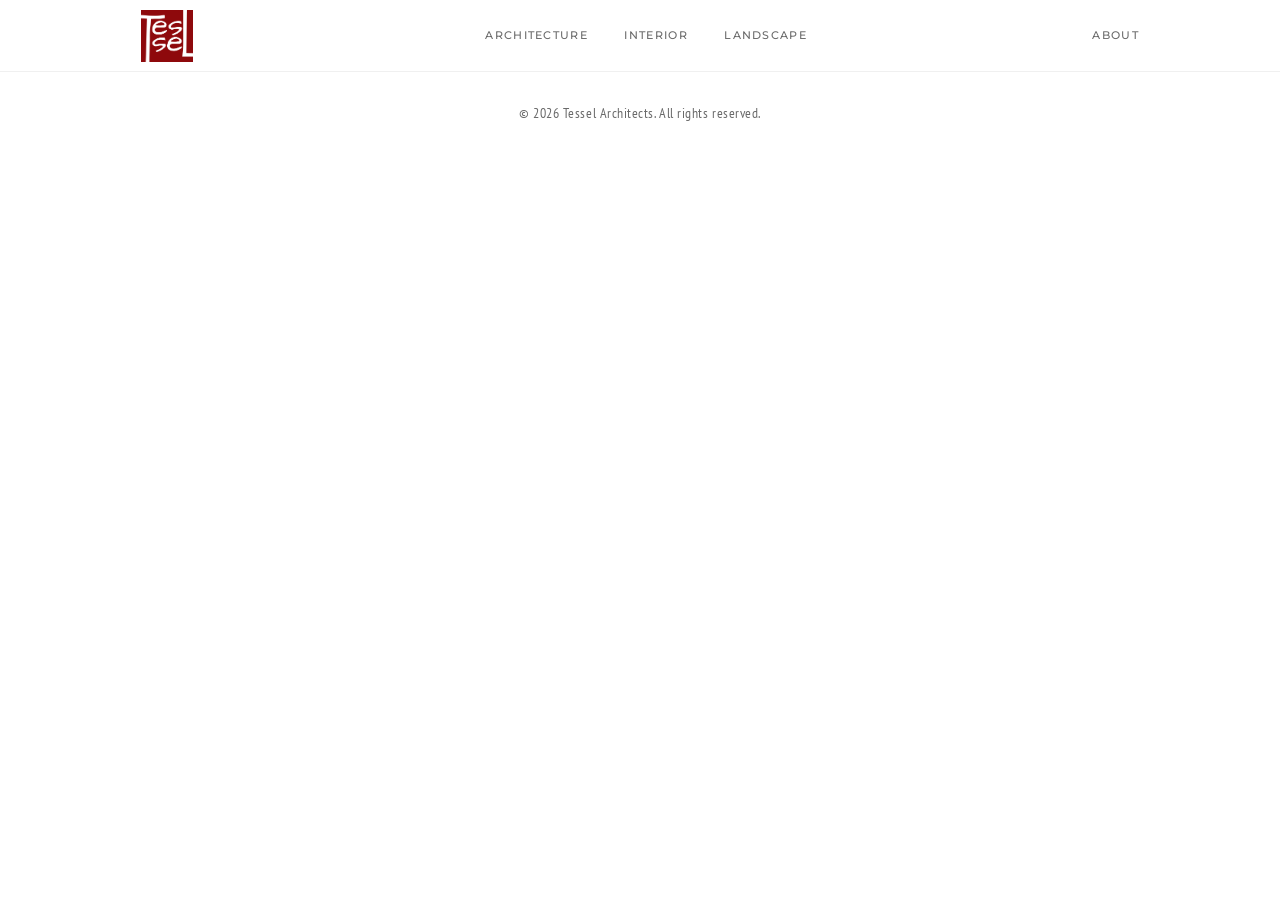
==== commit bbec9f77: "Replace the teal custom cursor with a black arrow. Co-authored-by: Cursor <cursoragent@cursor.com>" ====
--- a/index.html
+++ b/index.html
@@ -11,45 +11,11 @@
       href="https://fonts.googleapis.com/css2?family=Cormorant+Garamond:ital,wght@1,500;1,600&family=Montserrat:wght@400;500;600;700&family=PT+Sans+Narrow:wght@400;700&display=swap"
       rel="stylesheet"
     />
-    <script type="module" crossorigin src="./assets/index-C9ArcSlice.js?v=tessel-5"></script>
-    <link rel="stylesheet" crossorigin href="./assets/index-C9ArcSlice.css?v=tessel-5">
-    <link rel="stylesheet" href="./assets/project-stack.css?v=interleave-560">
+    <script type="module" crossorigin src="./assets/index-C9ArcSlice.js?v=tessel-6"></script>
+    <link rel="stylesheet" crossorigin href="./assets/index-C9ArcSlice.css?v=tessel-6">
+    <link rel="stylesheet" href="./assets/project-stack.css?v=cursor-black">
   </head>
   <body>
     <div id="root"></div>
-    <div class="arc-cursor" hidden>
-      <svg viewBox="0 0 32 32" aria-hidden="true" focusable="false">
-        <circle cx="16" cy="16" r="9" fill="#7EB8B0" stroke="none"></circle>
-      </svg>
-    </div>
-    <script>
-      (function () {
-        var fine = window.matchMedia("(hover: hover) and (pointer: fine)");
-        if (!fine.matches) return;
-        var el = document.querySelector(".arc-cursor");
-        if (!el) return;
-        document.documentElement.classList.add("has-custom-cursor");
-        el.hidden = false;
-        var tabSel = "nav a, nav button, .site-nav__link, .site-nav__dot, .site-header__links a, .site-header__links button, .site-header__meta-link, .site-header__about, [role='tab'], [role='tablist'] a, [role='tablist'] button";
-        function isTab(node) {
-          while (node && node !== document.body) {
-            if (node.nodeType === 1 && node.matches(tabSel)) return true;
-            node = node.parentElement;
-          }
-          return false;
-        }
-        window.addEventListener("pointermove", function (e) {
-          var tab = isTab(e.target);
-          el.classList.toggle("is-tab", tab);
-          el.style.transform = "translate(" + e.clientX + "px, " + e.clientY + "px) scale(" + (tab ? "1.7" : "1") + ")";
-        }, { passive: true });
-        fine.addEventListener("change", function (e) {
-          if (!e.matches) {
-            document.documentElement.classList.remove("has-custom-cursor");
-            el.hidden = true;
-          }
-        });
-      })();
-    </script>
   </body>
 </html>
--- a/assets/index-C9ArcSlice.css
+++ b/assets/index-C9ArcSlice.css
@@ -1 +1 @@
-:root{--color-bg:#fafaf8;--color-surface:#fff;--color-ink:#121212;--color-muted:#6a6a6a;--color-line:#dddede;--color-accent:#1f3d32;--font-heading:"Montserrat", sans-serif;--font-body:"PT Sans Narrow", sans-serif;--header-h:72px;--ease-out:cubic-bezier(.22, 1, .36, 1);--page-pad:clamp(1.25rem, 4vw, 3.5rem);--layout-max:1100px;--image-w:340px;--image-h:255px;--image-radius:6px}*,:before,:after{box-sizing:border-box}html{scroll-behavior:smooth}body{min-height:100vh;color:var(--color-ink);font-family:var(--font-body);-webkit-font-smoothing:antialiased;-moz-osx-font-smoothing:grayscale;background-color:#fff;background-image:none;margin:0;font-size:1.05rem;line-height:1.45}#root{min-height:100vh}img{max-width:100%;display:block}a{color:inherit;text-decoration:none}button{font:inherit;color:inherit;cursor:pointer;background:0 0;border:none;padding:0}h1,h2,h3,h4{font-family:var(--font-heading);margin:0;font-weight:600}.visually-hidden{clip:rect(0, 0, 0, 0);white-space:nowrap;border:0;width:1px;height:1px;margin:-1px;padding:0;position:absolute;overflow:hidden}::selection{background:var(--color-accent);color:#fff}.site-header{z-index:40;height:var(--header-h);-webkit-backdrop-filter:blur(8px);backdrop-filter:blur(8px);background:#ffffffb8;border-bottom:1px solid #0000000f;position:sticky;top:0}.site-header__inner{height:100%;padding:0 var(--page-pad);max-width:var(--layout-max);justify-content:center;align-items:center;margin:0 auto;display:flex;position:relative}.site-brand{left:var(--page-pad);z-index:1;align-items:center;display:inline-flex;position:absolute}.site-brand__logo{object-fit:contain;width:auto;height:clamp(40px,5.5vw,52px);display:block}.site-nav{width:100%;max-width:calc(var(--image-w) + 10rem);flex-wrap:wrap;justify-content:center;align-items:center;gap:.35rem 1.5rem;display:flex}.site-nav__link,.site-header__about{font-family:var(--font-heading);letter-spacing:.12em;text-transform:uppercase;color:var(--color-muted);cursor:pointer;background:0 0;border:none;align-items:center;gap:.4rem;padding:0;font-size:.68rem;font-weight:500;transition:color .25s;display:inline-flex;position:relative}.site-nav__link:hover,.site-header__meta-link:hover,.site-nav__link.is-active,.site-header__meta-link.is-active{color:var(--color-ink)}.site-nav__dot{background:0 0;border-radius:1px;width:6px;height:6px;transition:background .25s}.site-nav__link.is-active .site-nav__dot{background:var(--color-ink)}.site-header__links{right:var(--page-pad);z-index:1;align-items:center;gap:1.1rem;display:flex;position:absolute}.site-header__meta-link{font-family:var(--font-heading);letter-spacing:.12em;text-transform:uppercase;color:var(--color-muted);font-size:.68rem;font-weight:500;transition:color .25s}@media (width<=720px){.site-header{height:auto;min-height:var(--header-h)}.site-header__inner{flex-direction:column;align-items:flex-start;gap:.75rem;padding-top:1rem;padding-bottom:.85rem}.site-brand{position:static}.site-header__links{top:1.35rem;right:var(--page-pad);position:absolute}.site-nav{-webkit-overflow-scrolling:touch;scrollbar-width:none;justify-content:center;align-self:center;gap:.5rem 1rem;max-width:none;overflow-x:auto}.site-nav::-webkit-scrollbar{display:none}.site-nav__link{white-space:nowrap}}.intro-splash{--grid-size:26px;z-index:100;color:var(--color-ink);transition:opacity .75s var(--ease-out), visibility .75s;background-color:#fff;background-image:none;place-items:center;display:grid;position:fixed;inset:0;overflow:hidden}.intro-splash--exit{opacity:0;visibility:hidden;pointer-events:none}.intro-splash__canvas{z-index:1;pointer-events:none;width:100%;height:100%;position:absolute;inset:0}.intro-splash__arc-path{stroke-dasharray:980;stroke-dashoffset:980px;animation:arc-draw 1.35s var(--ease-out) forwards}.intro-splash__brand{z-index:2;flex-direction:column;align-items:center;display:flex;position:relative}.intro-splash__logo{object-fit:contain;opacity:0;width:clamp(160px,28vw,260px);height:auto;transform:translate(8px)scale(.96)}.intro-splash--logo .intro-splash__logo,.intro-splash--exit .intro-splash__logo{animation:logo-in .7s var(--ease-out) forwards}@keyframes arc-draw{to{stroke-dashoffset:0}}@keyframes logo-in{to{opacity:1;transform:translate(0)scale(1)}}@media (prefers-reduced-motion:reduce){.intro-splash{display:none}}.scroll-arc{z-index:0;pointer-events:none;width:100%;position:absolute;top:0;left:0;overflow:hidden}.scroll-arc__canvas{width:100%;height:100%;display:block}.scroll-arrows{right:max(.85rem, env(safe-area-inset-right,0px));bottom:max(1rem, env(safe-area-inset-bottom,0px));z-index:50;pointer-events:none;flex-direction:column;gap:.45rem;display:flex;position:fixed}.scroll-arrows__btn{pointer-events:auto;width:2.25rem;height:2.25rem;color:var(--color-ink);transition:opacity .2s ease, transform .2s var(--ease-out), box-shadow .2s ease;background:#fff;border:1px solid #00000014;border-radius:50%;justify-content:center;align-items:center;display:inline-flex;box-shadow:0 1px 3px #00000014}.scroll-arrows__btn:hover:not(:disabled){transform:translateY(-1px);box-shadow:0 2px 6px #0000001f}.scroll-arrows__btn:active:not(:disabled){transform:translateY(0)}.scroll-arrows__btn:focus-visible{outline:2px solid var(--color-accent);outline-offset:3px}.scroll-arrows__btn:disabled{opacity:.28;cursor:default;box-shadow:none}.scroll-arrows__icon{width:1.05rem;height:1.05rem;display:block}@media (width<=720px){.scroll-arrows{right:max(.65rem, env(safe-area-inset-right,0px));bottom:max(.85rem, env(safe-area-inset-bottom,0px))}.scroll-arrows__btn{width:2.1rem;height:2.1rem}}@media (prefers-reduced-motion:reduce){.scroll-arrows__btn{transition:none}.scroll-arrows__btn:hover:not(:disabled),.scroll-arrows__btn:active:not(:disabled){transform:none}}.site-footer{z-index:1;padding:2rem var(--page-pad) 2.5rem;text-align:center;position:relative}.site-footer__copy{font-family:var(--font-body);letter-spacing:.08em;text-transform:uppercase;color:var(--color-muted);margin:0;font-size:.85rem}.about-page{max-width:var(--layout-max);padding:clamp(2.5rem, 8vw, 5rem) var(--page-pad) clamp(4rem, 10vw, 7rem);text-align:center;background:0 0;margin:0 auto}.about-page__eyebrow{font-family:var(--font-body);letter-spacing:.12em;text-transform:uppercase;color:var(--color-muted);margin:0 0 .5rem;font-size:.85rem}.about-page__title{letter-spacing:-.02em;margin:0 0 clamp(1.5rem,4vw,2.25rem);font-size:clamp(1.75rem,4vw,2.5rem);font-weight:600}.about-page__body{flex-direction:column;gap:1.15rem;max-width:34rem;margin:0 auto;display:flex}.about-page__body p{font-family:var(--font-body);letter-spacing:.02em;color:var(--color-ink);margin:0;font-size:clamp(1.05rem,2vw,1.2rem);line-height:1.55}.socials-list{flex-direction:column;align-items:center;gap:1rem;margin:0;padding:0;list-style:none;display:flex}.socials-list--icons{flex-direction:row;justify-content:center;gap:1.5rem}.socials-list__icon-link{width:3rem;height:3rem;color:var(--color-ink);place-items:center;transition:color .2s,transform .2s;display:grid}.socials-list__icon-link svg{width:1.65rem;height:1.65rem}.socials-list__icon-link:hover{color:var(--color-muted);transform:translateY(-2px)}.socials-list__link{font-family:var(--font-heading);letter-spacing:.1em;text-transform:uppercase;color:var(--color-ink);font-size:clamp(1.05rem,2.2vw,1.25rem);font-weight:500;transition:color .2s}.socials-list__link:hover{color:var(--color-muted)}.project-row{z-index:0;opacity:0;color:inherit;cursor:pointer;transition:opacity .7s var(--ease-out), transform .7s var(--ease-out);transition-delay:var(--reveal-delay,0s);justify-content:center;padding:0;text-decoration:none;display:flex;position:relative;transform:translateY(24px)}.project-row:focus-visible{outline:2px solid var(--color-accent);outline-offset:4px}.project-row.is-visible{opacity:1;transform:translateY(0)}.project-row__media-wrap{transform-origin:50%;will-change:transform;transition:transform .5s var(--ease-out), opacity .45s var(--ease-out);justify-content:center;display:flex}.project-row__media{width:var(--image-w);height:var(--image-h);border-radius:var(--image-radius);background:#ececec;flex-shrink:0;position:relative;overflow:hidden}.project-row__media img{object-position:var(--img-position,center center);width:100%;height:100%;transform:scale(var(--img-zoom,1));transition:transform .9s var(--ease-out)}.project-row__media--cover img{object-fit:cover}.project-row__media--contain img{object-fit:contain;background:#f3f3f3}.project-row__meta{z-index:1;text-align:left;transition:opacity .45s var(--ease-out), transform .45s var(--ease-out);transform-origin:0 100%;background:linear-gradient(#0000 0%,#0c0c0c38 45%,#0c0c0c8c 100%);padding:1.35rem .9rem .85rem;position:absolute;bottom:0;left:0;right:0}.project-row__title{letter-spacing:-.01em;color:#fff;margin:0 0 .25rem;font-size:clamp(1rem,1.6vw,1.15rem);font-weight:600;line-height:1.25}.project-row__subtitle{font-family:var(--font-body);letter-spacing:.08em;text-transform:uppercase;color:#ffffffd1;margin:0;font-size:.85rem}.project-row:hover .project-row__media--cover img{transform:scale(calc(var(--img-zoom,1) * 1.04))}.project-list.has-spotlight .project-row.is-dimmed{z-index:1}.project-list.has-spotlight .project-row.is-dimmed .project-row__media-wrap{opacity:.78;transform:scale(.9)}.project-list.has-spotlight .project-row.is-dimmed .project-row__meta{opacity:.85}.project-list.has-spotlight .project-row.is-spotlight{z-index:3}.project-list.has-spotlight .project-row.is-spotlight .project-row__media-wrap{opacity:1;transform:scale(1.14)}@media (width<=720px){.project-row__media{width:min(var(--image-w), 100%);aspect-ratio:4/3;height:auto}.project-list.has-spotlight .project-row.is-spotlight .project-row__media-wrap{transform:scale(1.08)}.project-list.has-spotlight .project-row.is-dimmed .project-row__media-wrap{transform:scale(.94)}}@media (prefers-reduced-motion:reduce){.project-row__media-wrap,.project-row__meta{transition:none}.project-list.has-spotlight .project-row.is-dimmed .project-row__media-wrap,.project-list.has-spotlight .project-row.is-spotlight .project-row__media-wrap{opacity:1;transform:none}}.project-list{--project-gap:clamp(2.75rem, 5.5vw, 4rem);max-width:var(--layout-max);padding:clamp(2.5rem, 6vw, 4rem) var(--page-pad) clamp(4rem, 10vw, 7rem);gap:var(--project-gap);flex-direction:column;margin:0 auto;display:flex}.project-list.has-spotlight{--project-gap:clamp(3.25rem, 6.5vw, 4.75rem)}.project-section{scroll-margin-top:calc(var(--header-h) + .75rem);animation:list-in .55s var(--ease-out) both;padding:0}.project-section__stack{gap:var(--project-gap);flex-direction:column;display:flex;overflow:visible}.project-list__empty{text-align:center;font-family:var(--font-body);letter-spacing:.08em;text-transform:uppercase;color:var(--color-muted);margin:1.5rem 0 2.5rem;font-size:1.05rem}@keyframes list-in{0%{opacity:0;transform:translateY(12px)}to{opacity:1;transform:translateY(0)}}.image-carousel{width:min(100%,920px);margin:0 auto;position:relative}.image-carousel__viewport{border-radius:var(--image-radius);aspect-ratio:16/10;background:#ececec;overflow:hidden}.image-carousel__track{will-change:transform;height:100%;transition:transform .95s cubic-bezier(.33,1,.32,1);display:flex}.image-carousel__slide{flex:0 0 100%;width:100%;height:100%;overflow:hidden}.image-carousel__slide img{-webkit-user-select:none;user-select:none;width:100%;height:100%;display:block}.image-carousel__slide--cover img{object-fit:cover}.image-carousel__slide--contain img{object-fit:contain;background:#f3f3f3}.image-carousel__nav{z-index:2;width:2.25rem;height:2.25rem;color:var(--color-ink);cursor:pointer;background:#ffffffeb;border:1px solid #00000014;border-radius:50%;place-items:center;font-size:1.35rem;line-height:1;transition:background .2s,transform .2s;display:grid;position:absolute;top:50%;transform:translateY(-50%);box-shadow:0 4px 14px #00000014}.image-carousel__nav:hover{background:#fff}.image-carousel__nav:focus-visible{outline:2px solid var(--color-accent);outline-offset:2px}.image-carousel__nav--prev{left:.65rem}.image-carousel__nav--next{right:.65rem}.image-carousel__dots{justify-content:center;gap:.4rem;margin-top:.9rem;display:flex}.image-carousel__dot{cursor:pointer;background:#00000038;border:none;border-radius:50%;width:7px;height:7px;padding:0;transition:background .2s,transform .2s}.image-carousel__dot.is-active{background:var(--color-ink);transform:scale(1.15)}.image-carousel__dot:focus-visible{outline:2px solid var(--color-accent);outline-offset:2px}@media (prefers-reduced-motion:reduce){.image-carousel__track{transition:none}}.project-page{max-width:var(--layout-max);padding:clamp(1.5rem, 4vw, 2.5rem) var(--page-pad) clamp(4rem, 10vw, 7rem);background:0 0;margin:0 auto}.project-page__back{font-family:var(--font-body);letter-spacing:.06em;text-transform:uppercase;color:var(--color-muted);margin-bottom:1.75rem;font-size:.95rem;transition:color .2s;display:inline-block}.project-page__back:hover{color:var(--color-ink)}.project-page__category{font-family:var(--font-body);letter-spacing:.12em;text-transform:uppercase;color:var(--color-muted);text-align:center;margin:0 0 .5rem;font-size:.85rem}.project-page__title{letter-spacing:-.02em;text-align:center;margin:0 0 .35rem;font-size:clamp(1.75rem,4vw,2.5rem);font-weight:600}.project-page__subtitle{font-family:var(--font-body);letter-spacing:.08em;text-transform:uppercase;color:var(--color-muted);text-align:center;margin:0 0 clamp(1.5rem,4vw,2.5rem);font-size:1rem}.project-page__lede{max-width:40rem;font-family:var(--font-body);letter-spacing:.02em;color:var(--color-ink);text-align:center;margin:0 auto clamp(1.5rem,4vw,2.5rem);font-size:clamp(1.05rem,2vw,1.2rem);line-height:1.5}.project-page__body{flex-direction:column;gap:clamp(2rem,5vw,2.75rem);max-width:42rem;margin:clamp(2.5rem,6vw,3.75rem) auto 0;display:flex}.project-page__section-title{font-family:var(--font-body);letter-spacing:.14em;text-transform:uppercase;color:var(--color-muted);margin:0 0 .85rem;font-size:.8rem;font-weight:500}.project-page__prose{font-family:var(--font-body);letter-spacing:.015em;color:var(--color-ink);margin:0;font-size:clamp(1.02rem,1.8vw,1.12rem);line-height:1.65}.project-page__prose+.project-page__prose{margin-top:1rem}.project-page__facts{grid-template-columns:repeat(2,minmax(0,1fr));gap:1rem 1.5rem;margin:0;display:grid}.project-page__facts dt{font-family:var(--font-body);letter-spacing:.12em;text-transform:uppercase;color:var(--color-muted);margin:0 0 .2rem;font-size:.75rem}.project-page__facts dd{font-family:var(--font-heading);letter-spacing:.01em;margin:0;font-size:1rem;font-weight:500}.project-page__highlights{flex-direction:column;gap:.9rem;margin:0;padding:0;list-style:none;display:flex}.project-page__highlights li{font-family:var(--font-body);letter-spacing:.015em;padding-left:1.1rem;font-size:clamp(1.02rem,1.8vw,1.12rem);line-height:1.55;position:relative}.project-page__highlights li:before{content:"";background:var(--color-ink);border-radius:1px;width:5px;height:5px;position:absolute;top:.55em;left:0}.project-page__media{border-radius:var(--image-radius);aspect-ratio:16/10;background:#ececec;width:min(100%,920px);margin:0 auto;overflow:hidden}.project-page__media img{object-position:var(--img-position,center center);width:100%;height:100%;transform:scale(var(--img-zoom,1))}.project-page__media--cover img{object-fit:cover}.project-page__media--contain img{object-fit:contain;background:#f3f3f3}.project-page__variants-row{grid-template-columns:repeat(4,1fr);align-items:stretch;gap:clamp(.65rem,1.8vw,1.1rem);display:grid}.project-page__variant-card{border-radius:var(--image-radius);color:inherit;transition:transform .35s var(--ease-out);background:#ececec;text-decoration:none;display:block;position:relative;overflow:hidden}.project-page__variant-card:hover{transform:translateY(-3px)}.project-page__variant-card:focus-visible{outline:2px solid var(--color-accent);outline-offset:3px}.project-page__variant-media{aspect-ratio:4/5;overflow:hidden}.project-page__variant-media img{object-fit:cover;width:100%;height:100%;transition:transform .7s var(--ease-out)}.project-page__variant-card:hover .project-page__variant-media img{transform:scale(1.04)}.project-page__variant-meta{background:linear-gradient(#0000 0%,#0c0c0c2e 40%,#0c0c0c8c 100%);padding:1.25rem .75rem .75rem;position:absolute;bottom:0;left:0;right:0}.project-page__variant-label{font-family:var(--font-heading);letter-spacing:.04em;color:#fff;font-size:clamp(.78rem,1.4vw,.92rem);font-weight:600}@media (width<=900px){.project-page__variants-row{grid-template-columns:repeat(2,1fr)}}@media (width<=720px){.project-page__facts{grid-template-columns:1fr}.project-page__variants-row{grid-template-columns:1fr;gap:1rem}.project-page__variant-media{aspect-ratio:16/10}}.app{min-height:100vh;position:relative}.app.is-intro{height:100vh;overflow:hidden}.app__content{z-index:1;opacity:0;transition:opacity .7s var(--ease-out) 50ms, transform .7s var(--ease-out) 50ms;background:0 0;position:relative;transform:translateY(12px)}.app.is-ready .app__content{opacity:1;transform:translateY(0)}@media (prefers-reduced-motion:reduce){.app.is-intro{height:auto;overflow:visible}.app__content{opacity:1;transition:none;transform:none}}
+:root{--color-bg:#fafaf8;--color-surface:#fff;--color-ink:#121212;--color-muted:#6a6a6a;--color-line:#dddede;--color-accent:#1f3d32;--font-heading:"Montserrat", sans-serif;--font-body:"PT Sans Narrow", sans-serif;--header-h:72px;--ease-out:cubic-bezier(.22, 1, .36, 1);--page-pad:clamp(1.25rem, 4vw, 3.5rem);--layout-max:1100px;--image-w:340px;--image-h:255px;--image-radius:6px}*,:before,:after{box-sizing:border-box}html{scroll-behavior:smooth}body{min-height:100vh;color:var(--color-ink);font-family:var(--font-body);-webkit-font-smoothing:antialiased;-moz-osx-font-smoothing:grayscale;background-color:#fff;background-image:none;margin:0;font-size:1.05rem;line-height:1.45}#root{min-height:100vh}img{max-width:100%;display:block}a{color:inherit;text-decoration:none}button{font:inherit;color:inherit;cursor:pointer;background:0 0;border:none;padding:0}h1,h2,h3,h4{font-family:var(--font-heading);margin:0;font-weight:600}.visually-hidden{clip:rect(0, 0, 0, 0);white-space:nowrap;border:0;width:1px;height:1px;margin:-1px;padding:0;position:absolute;overflow:hidden}::selection{background:var(--color-accent);color:#fff}.site-header{z-index:40;height:var(--header-h);-webkit-backdrop-filter:blur(8px);backdrop-filter:blur(8px);background:#ffffffb8;border-bottom:1px solid #0000000f;position:sticky;top:0}.site-header__inner{height:100%;padding:0 var(--page-pad);max-width:var(--layout-max);justify-content:center;align-items:center;margin:0 auto;display:flex;position:relative}.site-brand{left:var(--page-pad);z-index:1;align-items:center;display:inline-flex;position:absolute}.site-brand__logo{object-fit:contain;width:auto;height:clamp(40px,5.5vw,52px);display:block}.site-nav{width:100%;max-width:calc(var(--image-w) + 10rem);flex-wrap:wrap;justify-content:center;align-items:center;gap:.35rem 1.5rem;display:flex}.site-nav__link,.site-header__about{font-family:var(--font-heading);letter-spacing:.12em;text-transform:uppercase;color:var(--color-muted);cursor:pointer;background:0 0;border:none;align-items:center;gap:.4rem;padding:0;font-size:.68rem;font-weight:500;transition:color .25s;display:inline-flex;position:relative}.site-nav__link:hover,.site-header__meta-link:hover,.site-nav__link.is-active,.site-header__meta-link.is-active{color:var(--color-ink)}.site-nav__dot{background:0 0;border-radius:1px;width:6px;height:6px;transition:background .25s}.site-nav__link.is-active .site-nav__dot{background:var(--color-ink)}.site-header__links{right:var(--page-pad);z-index:1;align-items:center;gap:1.1rem;display:flex;position:absolute}.site-header__meta-link{font-family:var(--font-heading);letter-spacing:.12em;text-transform:uppercase;color:var(--color-muted);font-size:.68rem;font-weight:500;transition:color .25s}@media (width<=720px){.site-header{height:auto;min-height:var(--header-h)}.site-header__inner{flex-direction:column;align-items:flex-start;gap:.75rem;padding-top:1rem;padding-bottom:.85rem}.site-brand{position:static}.site-header__links{top:1.35rem;right:var(--page-pad);position:absolute}.site-nav{-webkit-overflow-scrolling:touch;scrollbar-width:none;justify-content:center;align-self:center;gap:.5rem 1rem;max-width:none;overflow-x:auto}.site-nav::-webkit-scrollbar{display:none}.site-nav__link{white-space:nowrap}}.intro-splash{--grid-size:26px;z-index:100;color:var(--color-ink);transition:opacity .75s var(--ease-out), visibility .75s;background-color:#fff;background-image:none;place-items:center;display:grid;position:fixed;inset:0;overflow:hidden}.intro-splash--exit{opacity:0;visibility:hidden;pointer-events:none}.intro-splash__canvas{z-index:1;pointer-events:none;width:100%;height:100%;position:absolute;inset:0}.intro-splash__arc-path{stroke-dasharray:980;stroke-dashoffset:980px;animation:arc-draw 1.35s var(--ease-out) forwards}.intro-splash__brand{z-index:2;flex-direction:column;align-items:center;display:flex;position:relative}.intro-splash__logo{object-fit:contain;opacity:0;width:clamp(160px,28vw,260px);height:auto;transform:translate(8px)scale(.96)}.intro-splash--logo .intro-splash__logo,.intro-splash--exit .intro-splash__logo{animation:logo-in .7s var(--ease-out) forwards}@keyframes arc-draw{to{stroke-dashoffset:0}}@keyframes logo-in{to{opacity:1;transform:translate(0)scale(1)}}@media (prefers-reduced-motion:reduce){.intro-splash{display:none}}.scroll-arc{z-index:0;pointer-events:none;width:100%;position:absolute;top:0;left:0;overflow:hidden}.scroll-arc__canvas{width:100%;height:100%;display:block}.scroll-arrows{right:max(.85rem, env(safe-area-inset-right,0px));bottom:max(1rem, env(safe-area-inset-bottom,0px));z-index:50;pointer-events:none;flex-direction:column;gap:.45rem;display:flex;position:fixed}.scroll-arrows__btn{pointer-events:auto;width:2.25rem;height:2.25rem;color:var(--color-ink);transition:opacity .2s ease, transform .2s var(--ease-out), box-shadow .2s ease;background:#fff;border:1px solid #00000014;border-radius:50%;justify-content:center;align-items:center;display:inline-flex;box-shadow:0 1px 3px #00000014}.scroll-arrows__btn:hover:not(:disabled){transform:translateY(-1px);box-shadow:0 2px 6px #0000001f}.scroll-arrows__btn:active:not(:disabled){transform:translateY(0)}.scroll-arrows__btn:focus-visible{outline:2px solid var(--color-accent);outline-offset:3px}.scroll-arrows__btn:disabled{opacity:.28;cursor:default;box-shadow:none}.scroll-arrows__icon{width:1.05rem;height:1.05rem;display:block}@media (width<=720px){.scroll-arrows{right:max(.65rem, env(safe-area-inset-right,0px));bottom:max(.85rem, env(safe-area-inset-bottom,0px))}.scroll-arrows__btn{width:2.1rem;height:2.1rem}}@media (prefers-reduced-motion:reduce){.scroll-arrows__btn{transition:none}.scroll-arrows__btn:hover:not(:disabled),.scroll-arrows__btn:active:not(:disabled){transform:none}}.site-footer{z-index:1;padding:2rem var(--page-pad) 2.5rem;text-align:center;position:relative}.site-footer__copy{font-family:var(--font-body);letter-spacing:.08em;text-transform:uppercase;color:var(--color-muted);margin:0;font-size:.85rem}.about-page{max-width:var(--layout-max);padding:clamp(2.5rem, 8vw, 5rem) var(--page-pad) clamp(4rem, 10vw, 7rem);text-align:center;background:0 0;margin:0 auto}.about-page__eyebrow{font-family:var(--font-body);letter-spacing:.12em;text-transform:uppercase;color:var(--color-muted);margin:0 0 .5rem;font-size:.85rem}.about-page__title{letter-spacing:-.02em;margin:0 0 clamp(1.5rem,4vw,2.25rem);font-size:clamp(1.75rem,4vw,2.5rem);font-weight:600}.about-page__body{flex-direction:column;gap:1.15rem;max-width:34rem;margin:0 auto;display:flex}.about-page__body p{font-family:var(--font-body);letter-spacing:.02em;color:var(--color-ink);margin:0;font-size:clamp(1.05rem,2vw,1.2rem);line-height:1.55}.socials-list{flex-direction:column;align-items:center;gap:1rem;margin:0;padding:0;list-style:none;display:flex}.socials-list--icons{flex-direction:row;justify-content:center;gap:1.5rem}.socials-list__icon-link{width:3rem;height:3rem;color:var(--color-ink);place-items:center;transition:color .2s,transform .2s;display:grid}.socials-list__icon-link svg{width:1.65rem;height:1.65rem}.socials-list__icon-link:hover{color:var(--color-muted);transform:translateY(-2px)}.socials-list__link{font-family:var(--font-heading);letter-spacing:.1em;text-transform:uppercase;color:var(--color-ink);font-size:clamp(1.05rem,2.2vw,1.25rem);font-weight:500;transition:color .2s}.socials-list__link:hover{color:var(--color-muted)}.project-row{z-index:0;opacity:0;color:inherit;cursor:pointer;transition:opacity .7s var(--ease-out), transform .7s var(--ease-out);transition-delay:var(--reveal-delay,0s);justify-content:center;padding:0;text-decoration:none;display:flex;position:relative;transform:translateY(24px)}.project-row:focus-visible{outline:2px solid var(--color-accent);outline-offset:4px}.project-row.is-visible{opacity:1;transform:translateY(0)}.project-row__media-wrap{transform-origin:50%;will-change:transform;transition:transform .5s var(--ease-out), opacity .45s var(--ease-out);justify-content:center;display:flex}.project-row__media{width:var(--image-w);height:var(--image-h);border-radius:0;background:#ececec;flex-shrink:0;position:relative;overflow:hidden}.project-row__media img{object-position:var(--img-position,center center);width:100%;height:100%;transform:scale(var(--img-zoom,1));transition:transform .9s var(--ease-out)}.project-row__media--cover img{object-fit:cover}.project-row__media--contain img{object-fit:contain;background:#f3f3f3}.project-row__meta{z-index:1;text-align:left;transition:opacity .45s var(--ease-out), transform .45s var(--ease-out);transform-origin:0 100%;background:linear-gradient(#0000 0%,#0c0c0c38 45%,#0c0c0c8c 100%);padding:1.35rem .9rem .85rem;position:absolute;bottom:0;left:0;right:0}.project-row__title{letter-spacing:-.01em;color:#fff;margin:0 0 .25rem;font-size:clamp(1rem,1.6vw,1.15rem);font-weight:600;line-height:1.25}.project-row__subtitle{font-family:var(--font-body);letter-spacing:.08em;text-transform:uppercase;color:#ffffffd1;margin:0;font-size:.85rem}.project-row:hover .project-row__media--cover img{transform:scale(calc(var(--img-zoom,1) * 1.04))}.project-list.has-spotlight .project-row.is-dimmed{z-index:1}.project-list.has-spotlight .project-row.is-dimmed .project-row__media-wrap{opacity:.78;transform:scale(.9)}.project-list.has-spotlight .project-row.is-dimmed .project-row__meta{opacity:.85}.project-list.has-spotlight .project-row.is-spotlight{z-index:3}.project-list.has-spotlight .project-row.is-spotlight .project-row__media-wrap{opacity:1;transform:scale(1.14)}@media (width<=720px){.project-row__media{width:min(var(--image-w), 100%);aspect-ratio:4/3;height:auto}.project-list.has-spotlight .project-row.is-spotlight .project-row__media-wrap{transform:scale(1.08)}.project-list.has-spotlight .project-row.is-dimmed .project-row__media-wrap{transform:scale(.94)}}@media (prefers-reduced-motion:reduce){.project-row__media-wrap,.project-row__meta{transition:none}.project-list.has-spotlight .project-row.is-dimmed .project-row__media-wrap,.project-list.has-spotlight .project-row.is-spotlight .project-row__media-wrap{opacity:1;transform:none}}.project-list{--project-gap:clamp(2.75rem, 5.5vw, 4rem);max-width:var(--layout-max);padding:clamp(2.5rem, 6vw, 4rem) var(--page-pad) clamp(4rem, 10vw, 7rem);gap:var(--project-gap);flex-direction:column;margin:0 auto;display:flex}.project-list.has-spotlight{--project-gap:clamp(3.25rem, 6.5vw, 4.75rem)}.project-section{scroll-margin-top:calc(var(--header-h) + .75rem);animation:list-in .55s var(--ease-out) both;padding:0}.project-section__stack{gap:var(--project-gap);flex-direction:column;display:flex;overflow:visible}.project-list__empty{text-align:center;font-family:var(--font-body);letter-spacing:.08em;text-transform:uppercase;color:var(--color-muted);margin:1.5rem 0 2.5rem;font-size:1.05rem}@keyframes list-in{0%{opacity:0;transform:translateY(12px)}to{opacity:1;transform:translateY(0)}}.image-carousel{width:min(100%,920px);margin:0 auto;position:relative}.image-carousel__viewport{border-radius:var(--image-radius);aspect-ratio:16/10;background:#ececec;overflow:hidden}.image-carousel__track{will-change:transform;height:100%;transition:transform .95s cubic-bezier(.33,1,.32,1);display:flex}.image-carousel__slide{flex:0 0 100%;width:100%;height:100%;overflow:hidden}.image-carousel__slide img{-webkit-user-select:none;user-select:none;width:100%;height:100%;display:block}.image-carousel__slide--cover img{object-fit:cover}.image-carousel__slide--contain img{object-fit:contain;background:#f3f3f3}.image-carousel__nav{z-index:2;width:2.25rem;height:2.25rem;color:var(--color-ink);cursor:pointer;background:#ffffffeb;border:1px solid #00000014;border-radius:50%;place-items:center;font-size:1.35rem;line-height:1;transition:background .2s,transform .2s;display:grid;position:absolute;top:50%;transform:translateY(-50%);box-shadow:0 4px 14px #00000014}.image-carousel__nav:hover{background:#fff}.image-carousel__nav:focus-visible{outline:2px solid var(--color-accent);outline-offset:2px}.image-carousel__nav--prev{left:.65rem}.image-carousel__nav--next{right:.65rem}.image-carousel__dots{justify-content:center;gap:.4rem;margin-top:.9rem;display:flex}.image-carousel__dot{cursor:pointer;background:#00000038;border:none;border-radius:50%;width:7px;height:7px;padding:0;transition:background .2s,transform .2s}.image-carousel__dot.is-active{background:var(--color-ink);transform:scale(1.15)}.image-carousel__dot:focus-visible{outline:2px solid var(--color-accent);outline-offset:2px}@media (prefers-reduced-motion:reduce){.image-carousel__track{transition:none}}.project-page{max-width:var(--layout-max);padding:clamp(1.5rem, 4vw, 2.5rem) var(--page-pad) clamp(4rem, 10vw, 7rem);background:0 0;margin:0 auto}.project-page__back{font-family:var(--font-body);letter-spacing:.06em;text-transform:uppercase;color:var(--color-muted);margin-bottom:1.75rem;font-size:.95rem;transition:color .2s;display:inline-block}.project-page__back:hover{color:var(--color-ink)}.project-page__category{font-family:var(--font-body);letter-spacing:.12em;text-transform:uppercase;color:var(--color-muted);text-align:center;margin:0 0 .5rem;font-size:.85rem}.project-page__title{letter-spacing:-.02em;text-align:center;margin:0 0 .35rem;font-size:clamp(1.75rem,4vw,2.5rem);font-weight:600}.project-page__subtitle{font-family:var(--font-body);letter-spacing:.08em;text-transform:uppercase;color:var(--color-muted);text-align:center;margin:0 0 clamp(1.5rem,4vw,2.5rem);font-size:1rem}.project-page__lede{max-width:40rem;font-family:var(--font-body);letter-spacing:.02em;color:var(--color-ink);text-align:center;margin:0 auto clamp(1.5rem,4vw,2.5rem);font-size:clamp(1.05rem,2vw,1.2rem);line-height:1.5}.project-page__body{flex-direction:column;gap:clamp(2rem,5vw,2.75rem);max-width:42rem;margin:clamp(2.5rem,6vw,3.75rem) auto 0;display:flex}.project-page__section-title{font-family:var(--font-body);letter-spacing:.14em;text-transform:uppercase;color:var(--color-muted);margin:0 0 .85rem;font-size:.8rem;font-weight:500}.project-page__prose{font-family:var(--font-body);letter-spacing:.015em;color:var(--color-ink);margin:0;font-size:clamp(1.02rem,1.8vw,1.12rem);line-height:1.65}.project-page__prose+.project-page__prose{margin-top:1rem}.project-page__facts{grid-template-columns:repeat(2,minmax(0,1fr));gap:1rem 1.5rem;margin:0;display:grid}.project-page__facts dt{font-family:var(--font-body);letter-spacing:.12em;text-transform:uppercase;color:var(--color-muted);margin:0 0 .2rem;font-size:.75rem}.project-page__facts dd{font-family:var(--font-heading);letter-spacing:.01em;margin:0;font-size:1rem;font-weight:500}.project-page__highlights{flex-direction:column;gap:.9rem;margin:0;padding:0;list-style:none;display:flex}.project-page__highlights li{font-family:var(--font-body);letter-spacing:.015em;padding-left:1.1rem;font-size:clamp(1.02rem,1.8vw,1.12rem);line-height:1.55;position:relative}.project-page__highlights li:before{content:"";background:var(--color-ink);border-radius:1px;width:5px;height:5px;position:absolute;top:.55em;left:0}.project-page__media{border-radius:var(--image-radius);aspect-ratio:16/10;background:#ececec;width:min(100%,920px);margin:0 auto;overflow:hidden}.project-page__media img{object-position:var(--img-position,center center);width:100%;height:100%;transform:scale(var(--img-zoom,1))}.project-page__media--cover img{object-fit:cover}.project-page__media--contain img{object-fit:contain;background:#f3f3f3}.project-page__variants-row{grid-template-columns:repeat(4,1fr);align-items:stretch;gap:clamp(.65rem,1.8vw,1.1rem);display:grid}.project-page__variant-card{border-radius:var(--image-radius);color:inherit;transition:transform .35s var(--ease-out);background:#ececec;text-decoration:none;display:block;position:relative;overflow:hidden}.project-page__variant-card:hover{transform:translateY(-3px)}.project-page__variant-card:focus-visible{outline:2px solid var(--color-accent);outline-offset:3px}.project-page__variant-media{aspect-ratio:4/5;overflow:hidden}.project-page__variant-media img{object-fit:cover;width:100%;height:100%;transition:transform .7s var(--ease-out)}.project-page__variant-card:hover .project-page__variant-media img{transform:scale(1.04)}.project-page__variant-meta{background:linear-gradient(#0000 0%,#0c0c0c2e 40%,#0c0c0c8c 100%);padding:1.25rem .75rem .75rem;position:absolute;bottom:0;left:0;right:0}.project-page__variant-label{font-family:var(--font-heading);letter-spacing:.04em;color:#fff;font-size:clamp(.78rem,1.4vw,.92rem);font-weight:600}@media (width<=900px){.project-page__variants-row{grid-template-columns:repeat(2,1fr)}}@media (width<=720px){.project-page__facts{grid-template-columns:1fr}.project-page__variants-row{grid-template-columns:1fr;gap:1rem}.project-page__variant-media{aspect-ratio:16/10}}.app{min-height:100vh;position:relative}.app.is-intro{height:100vh;overflow:hidden}.app__content{z-index:1;opacity:0;transition:opacity .7s var(--ease-out) 50ms, transform .7s var(--ease-out) 50ms;background:0 0;position:relative;transform:translateY(12px)}.app.is-ready .app__content{opacity:1;transform:translateY(0)}@media (prefers-reduced-motion:reduce){.app.is-intro{height:auto;overflow:visible}.app__content{opacity:1;transition:none;transform:none}}
--- a/assets/project-stack.css
+++ b/assets/project-stack.css
@@ -0,0 +1,174 @@
+.project-page{
+  --image-w:560px;
+}
+.project-stack{
+  display:flex;
+  flex-direction:column;
+  align-items:center;
+  gap:clamp(1.75rem,4vw,3rem);
+  width:100%;
+  max-width:42rem;
+  margin:2.25rem auto 0;
+}
+.project-stack__figure{
+  margin:0 auto;
+  width:min(100%,var(--image-w));
+  max-width:var(--image-w);
+  flex:none;
+  display:flex;
+  justify-content:center;
+  background:transparent;
+}
+.project-stack__figure img,
+.project-stack__figure--cover img,
+.project-stack__figure--contain img{
+  width:100%;
+  height:auto;
+  max-width:100%;
+  object-fit:contain;
+  object-position:center;
+  border-radius:var(--image-radius);
+  background:transparent;
+}
+.project-stack__copy-block{
+  display:flex;
+  flex-direction:column;
+  gap:1rem;
+  width:100%;
+  max-width:42rem;
+  margin-left:auto;
+  margin-right:auto;
+}
+.project-stack__copy,
+.project-stack .project-page__prose{
+  margin:0;
+  max-width:42rem;
+  width:100%;
+  color:var(--color-ink);
+  font-family:var(--font-body);
+  font-size:1.08rem;
+  line-height:1.6;
+}
+.project-page ul,
+.about-page ul,
+.project-page__highlights{
+  list-style:none;
+  padding:0;
+  margin:0;
+}
+.project-page li,
+.about-page li,
+.project-page__highlights li{
+  display:block;
+  list-style:none;
+}
+.site-footer__copy{
+  text-transform:none;
+  letter-spacing:.04em;
+}
+.project-page__back{
+  font-size:1.4rem;
+  letter-spacing:0;
+  text-transform:none;
+  line-height:1;
+}
+.project-page__media--cover img,
+.project-page__media img{
+  object-fit:contain;
+  height:auto;
+  width:100%;
+  background:transparent;
+}
+img[src*="stone-texture"]{
+  width:100%;
+  height:auto;
+  max-height:none;
+  aspect-ratio:auto;
+  object-fit:contain;
+  object-position:center;
+}
+.project-plans{
+  position:relative;
+  overflow:visible;
+  width:min(100%,var(--image-w));
+  max-width:var(--image-w);
+  margin:.25rem auto 0;
+  padding:.15rem 0;
+  display:flex;
+  align-items:center;
+  justify-content:center;
+}
+.project-plans__figure{
+  margin:0;
+  width:100%;
+  max-width:var(--image-w);
+  flex:none;
+  display:flex;
+  align-items:center;
+  justify-content:center;
+  background:transparent;
+}
+.project-plans__figure img{
+  width:100%;
+  height:auto;
+  max-width:100%;
+  object-fit:contain;
+  object-position:center;
+  background:transparent;
+  border-radius:var(--image-radius);
+}
+.project-plans__nav{
+  z-index:2;
+  width:2.25rem;
+  height:2.25rem;
+  color:var(--color-ink);
+  cursor:pointer;
+  background:#ffffffeb;
+  border:1px solid #00000014;
+  border-radius:50%;
+  place-items:center;
+  font-size:1.45rem;
+  line-height:1;
+  transition:background .2s,transform .2s;
+  display:grid;
+  position:absolute;
+  top:50%;
+  transform:translateY(-50%);
+  box-shadow:0 4px 14px #00000014;
+}
+.project-plans__nav:hover{
+  background:#fff;
+}
+.project-plans__nav:focus-visible{
+  outline:2px solid var(--color-accent);
+  outline-offset:2px;
+}
+.project-plans__nav--prev{
+  left:.45rem;
+}
+.project-plans__nav--next{
+  right:.45rem;
+}
+html,
+html *{
+  cursor:url("../images/cursor-black.svg") 4 2, auto !important;
+}
+
+.project-list.has-spotlight{
+  --project-gap:clamp(2.75rem, 5.5vw, 4rem);
+}
+.project-list.has-spotlight .project-row.is-dimmed,
+.project-list.has-spotlight .project-row.is-spotlight{
+  z-index:auto;
+}
+.project-list.has-spotlight .project-row.is-dimmed .project-row__media-wrap,
+.project-list.has-spotlight .project-row.is-spotlight .project-row__media-wrap{
+  opacity:1;
+  transform:none;
+}
+.project-list.has-spotlight .project-row.is-dimmed .project-row__meta{
+  opacity:1;
+}
+.scroll-arrows{
+  display:none !important;
+}
